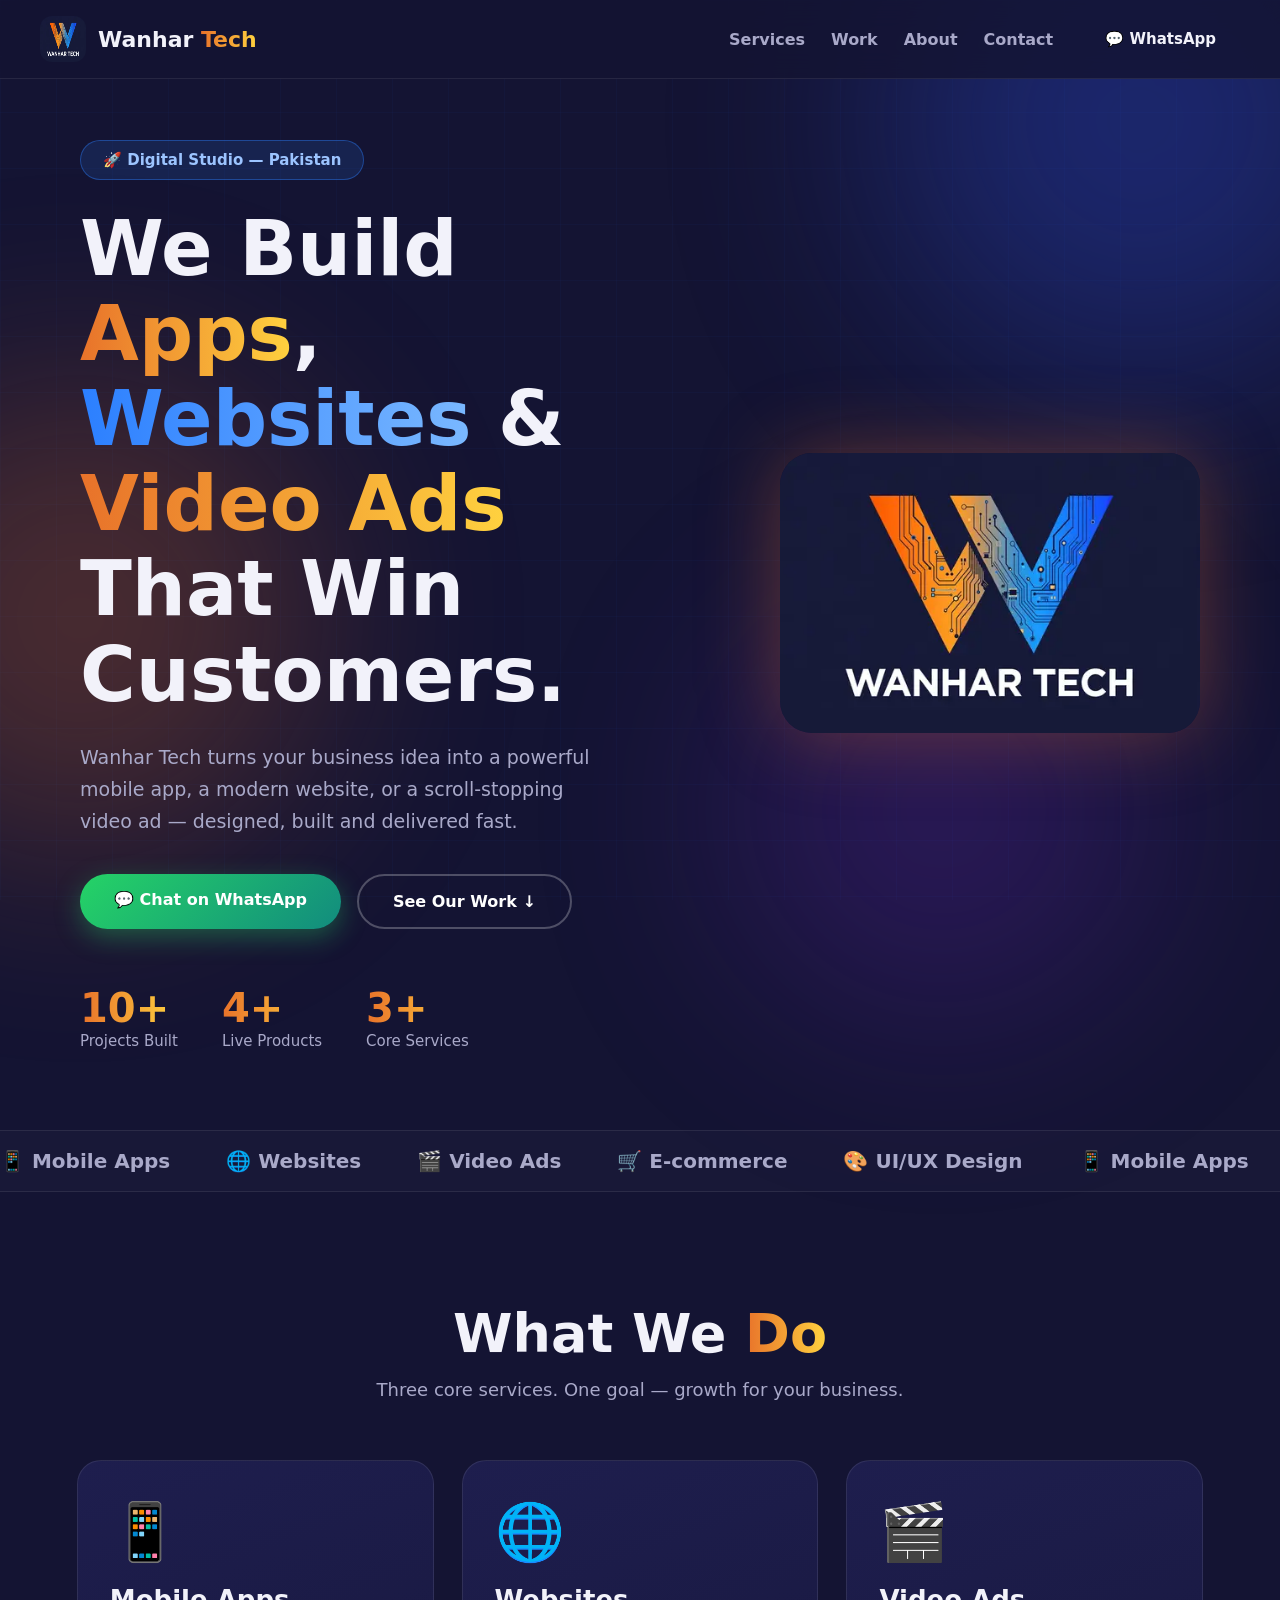
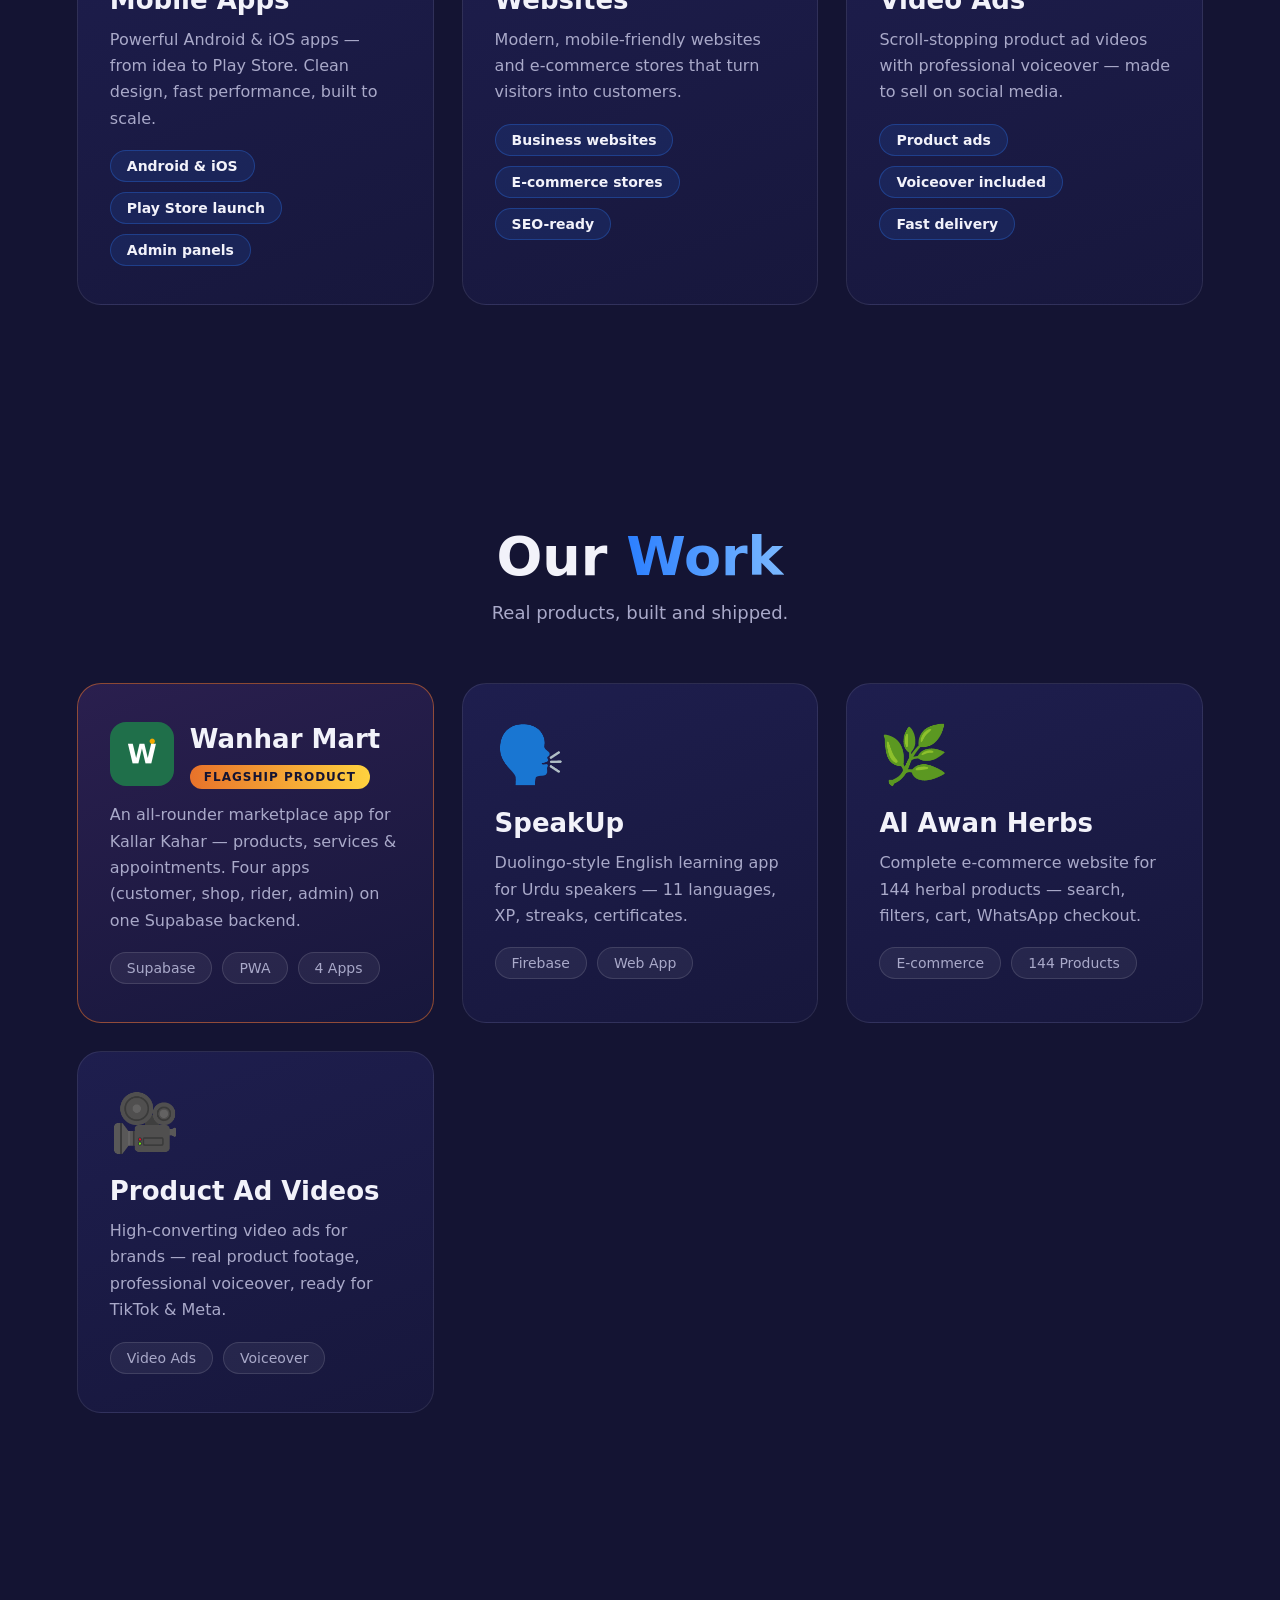
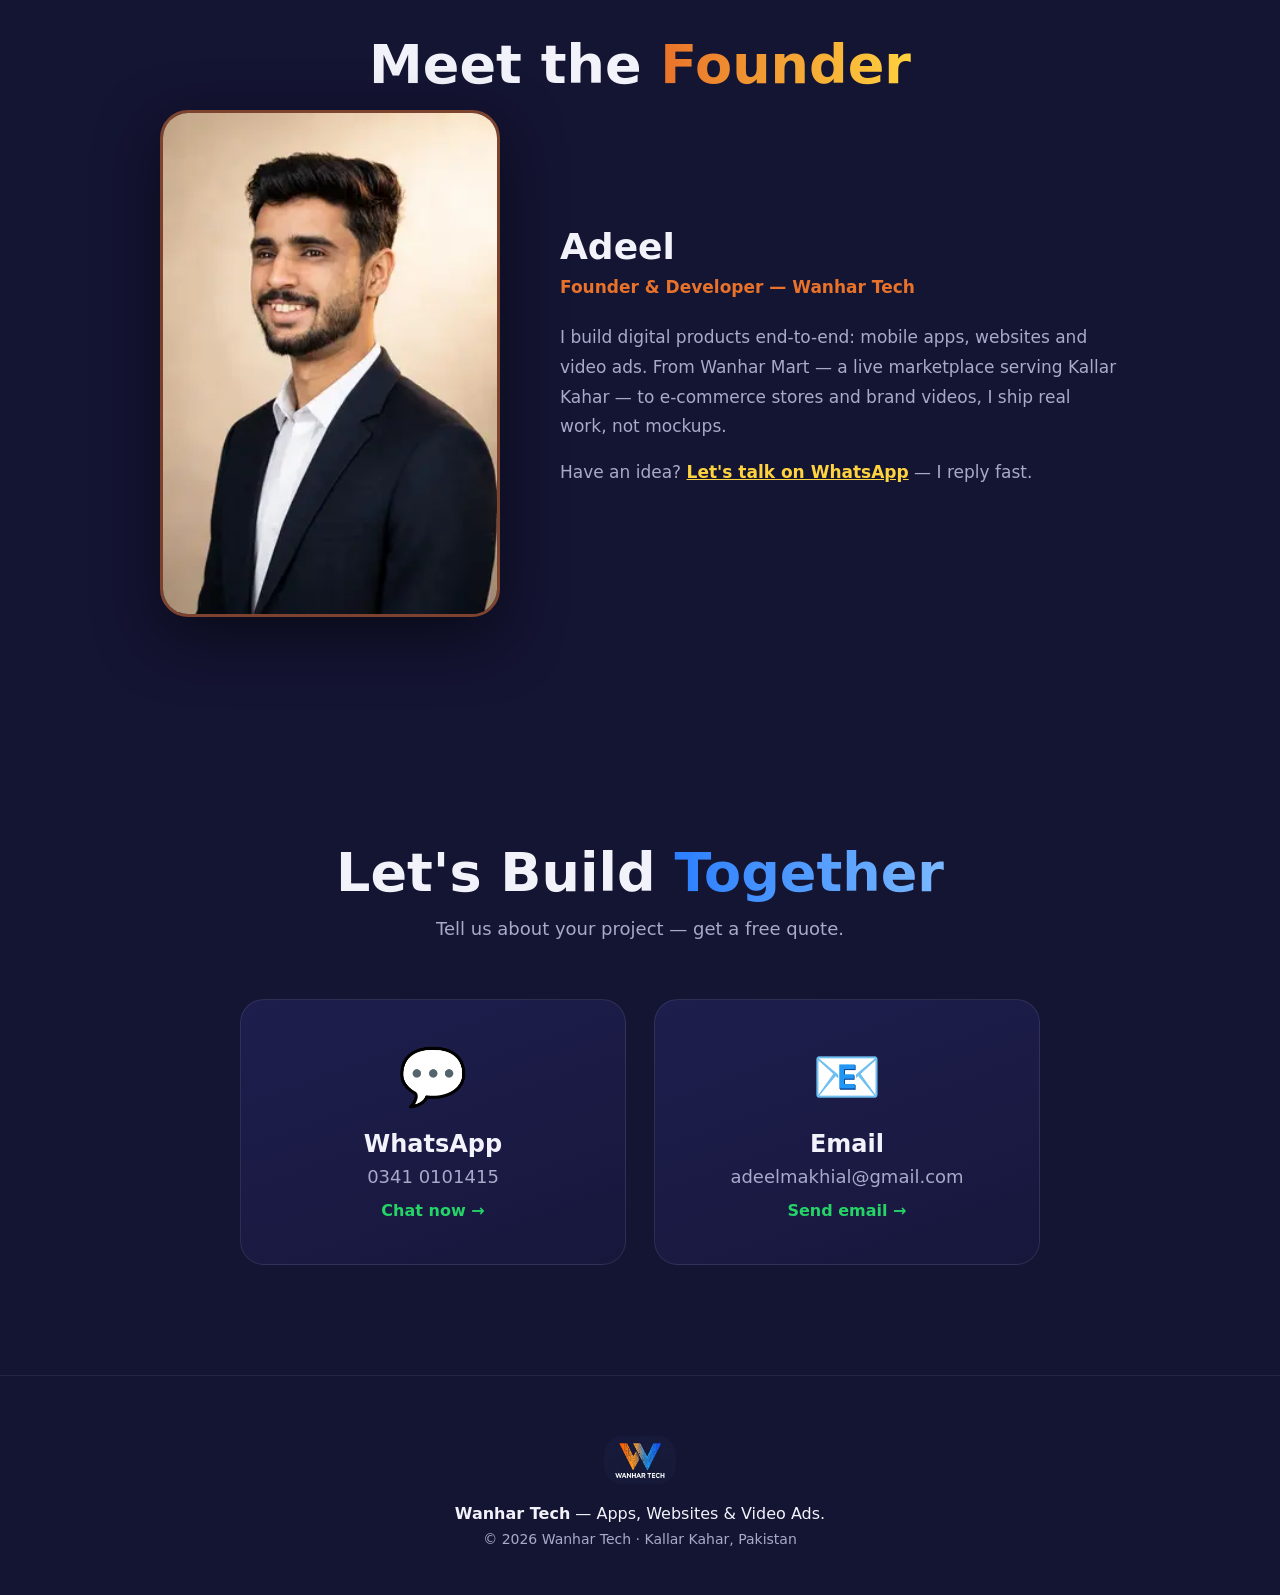
==== wanhar-tech/index.html @ c9905a3d "Add Wanhar Tech business website (wanhar-tech/)" ====
<!DOCTYPE html>
<html lang="en">
<head>
<meta charset="UTF-8">
<meta name="viewport" content="width=device-width, initial-scale=1.0">
<title>Wanhar Tech — Apps, Websites & Video Ads</title>
<meta name="description" content="Wanhar Tech builds powerful mobile apps, modern websites and scroll-stopping video ads for growing businesses.">
<link rel="stylesheet" href="style.css">
</head>
<body>

<div class="bg-grid"></div>
<div class="blob b1"></div><div class="blob b2"></div><div class="blob b3"></div>

<!-- NAV -->
<nav id="nav">
  <a class="brand" href="#top">
    <img src="[data-uri]" alt="Wanhar Tech logo">
    <span>Wanhar <em>Tech</em></span>
  </a>
  <div class="links">
    <a href="#services">Services</a>
    <a href="#work">Work</a>
    <a href="#about">About</a>
    <a href="#contact">Contact</a>
  </div>
  <a class="btn btn-sm" href="https://wa.me/923410101415" target="_blank" rel="noopener">💬 WhatsApp</a>
  <button class="burger" id="burger" aria-label="Menu">☰</button>
</nav>
<div class="mobilemenu" id="mobilemenu">
  <a href="#services">Services</a><a href="#work">Work</a><a href="#about">About</a><a href="#contact">Contact</a>
</div>

<!-- HERO -->
<header class="hero" id="top">
  <div class="hero-inner">
    <div class="hero-badge reveal">🚀 Digital Studio — Pakistan</div>
    <h1 class="reveal">We Build <span class="grad">Apps</span>,<br><span class="grad2">Websites</span> & <span class="grad">Video Ads</span><br>That Win Customers.</h1>
    <p class="reveal">Wanhar Tech turns your business idea into a powerful mobile app, a modern website, or a scroll-stopping video ad — designed, built and delivered fast.</p>
    <div class="hero-cta reveal">
      <a class="btn btn-wa" href="https://wa.me/923410101415?text=Hi%20Wanhar%20Tech!%20I%20need%20a%20quote%20for%20my%20project." target="_blank" rel="noopener">💬 Chat on WhatsApp</a>
      <a class="btn btn-ghost" href="#work">See Our Work ↓</a>
    </div>
    <div class="hero-stats reveal">
      <div class="stat"><b data-count="10">0</b><span>Projects Built</span></div>
      <div class="stat"><b data-count="4">0</b><span>Live Products</span></div>
      <div class="stat"><b data-count="3">0</b><span>Core Services</span></div>
    </div>
  </div>
  <div class="hero-logo reveal"><img src="[data-uri]" alt="Wanhar Tech"></div>
</header>

<!-- MARQUEE -->
<div class="marquee"><div class="marquee-track">
  <span>📱 Mobile Apps</span><span>🌐 Websites</span><span>🎬 Video Ads</span><span>🛒 E-commerce</span><span>🎨 UI/UX Design</span>
  <span>📱 Mobile Apps</span><span>🌐 Websites</span><span>🎬 Video Ads</span><span>🛒 E-commerce</span><span>🎨 UI/UX Design</span>
</div></div>

<!-- SERVICES -->
<section id="services">
  <h2 class="sec-title reveal">What We <span class="grad">Do</span></h2>
  <p class="sec-sub reveal">Three core services. One goal — growth for your business.</p>
  <div class="cards">
    <div class="card reveal tilt">
      <div class="card-emoji">📱</div>
      <h3>Mobile Apps</h3>
      <p>Powerful Android & iOS apps — from idea to Play Store. Clean design, fast performance, built to scale.</p>
      <ul><li>Android & iOS</li><li>Play Store launch</li><li>Admin panels</li></ul>
    </div>
    <div class="card reveal tilt">
      <div class="card-emoji">🌐</div>
      <h3>Websites</h3>
      <p>Modern, mobile-friendly websites and e-commerce stores that turn visitors into customers.</p>
      <ul><li>Business websites</li><li>E-commerce stores</li><li>SEO-ready</li></ul>
    </div>
    <div class="card reveal tilt">
      <div class="card-emoji">🎬</div>
      <h3>Video Ads</h3>
      <p>Scroll-stopping product ad videos with professional voiceover — made to sell on social media.</p>
      <ul><li>Product ads</li><li>Voiceover included</li><li>Fast delivery</li></ul>
    </div>
  </div>
</section>

<!-- WORK -->
<section id="work">
  <h2 class="sec-title reveal">Our <span class="grad2">Work</span></h2>
  <p class="sec-sub reveal">Real products, built and shipped.</p>
  <div class="cards">
    <div class="card reveal tilt featured">
      <div class="work-head"><img src="[data-uri]" alt="Wanhar Mart logo"><div><h3>Wanhar Mart</h3><span class="tag">Flagship Product</span></div></div>
      <p>An all-rounder marketplace app for Kallar Kahar — products, services & appointments. Four apps (customer, shop, rider, admin) on one Supabase backend.</p>
      <div class="tech"><span>Supabase</span><span>PWA</span><span>4 Apps</span></div>
    </div>
    <div class="card reveal tilt">
      <div class="card-emoji">🗣️</div>
      <h3>SpeakUp</h3>
      <p>Duolingo-style English learning app for Urdu speakers — 11 languages, XP, streaks, certificates.</p>
      <div class="tech"><span>Firebase</span><span>Web App</span></div>
    </div>
    <div class="card reveal tilt">
      <div class="card-emoji">🌿</div>
      <h3>Al Awan Herbs</h3>
      <p>Complete e-commerce website for 144 herbal products — search, filters, cart, WhatsApp checkout.</p>
      <div class="tech"><span>E-commerce</span><span>144 Products</span></div>
    </div>
    <div class="card reveal tilt">
      <div class="card-emoji">🎥</div>
      <h3>Product Ad Videos</h3>
      <p>High-converting video ads for brands — real product footage, professional voiceover, ready for TikTok & Meta.</p>
      <div class="tech"><span>Video Ads</span><span>Voiceover</span></div>
    </div>
  </div>
</section>

<!-- ABOUT -->
<section id="about">
  <h2 class="sec-title reveal">Meet the <span class="grad">Founder</span></h2>
  <div class="about-wrap">
    <div class="about-photo reveal"><img src="[data-uri]" alt="Adeel — Founder of Wanhar Tech"></div>
    <div class="about-text reveal">
      <h3>Adeel</h3>
      <p class="role">Founder & Developer — Wanhar Tech</p>
      <p>I build digital products end-to-end: mobile apps, websites and video ads. From Wanhar Mart — a live marketplace serving Kallar Kahar — to e-commerce stores and brand videos, I ship real work, not mockups.</p>
      <p>Have an idea? <a href="https://wa.me/923410101415" target="_blank" rel="noopener">Let's talk on WhatsApp</a> — I reply fast.</p>
    </div>
  </div>
</section>

<!-- CONTACT -->
<section id="contact">
  <h2 class="sec-title reveal">Let's Build <span class="grad2">Together</span></h2>
  <p class="sec-sub reveal">Tell us about your project — get a free quote.</p>
  <div class="contact-cards">
    <a class="contact-card reveal" href="https://wa.me/923410101415?text=Hi%20Wanhar%20Tech!%20I%20need%20a%20quote%20for%20my%20project." target="_blank" rel="noopener">
      <div class="card-emoji">💬</div><h3>WhatsApp</h3><p>0341 0101415</p><span class="go">Chat now →</span>
    </a>
    <a class="contact-card reveal" href="mailto:adeelmakhial@gmail.com?subject=Project%20Quote%20—%20Wanhar%20Tech">
      <div class="card-emoji">📧</div><h3>Email</h3><p>adeelmakhial@gmail.com</p><span class="go">Send email →</span>
    </a>
  </div>
</section>

<footer>
  <img src="[data-uri]" alt="Wanhar Tech">
  <p><b>Wanhar Tech</b> — Apps, Websites & Video Ads.</p>
  <p class="dim">© 2026 Wanhar Tech · Kallar Kahar, Pakistan</p>
</footer>

<script src="app.js"></script>
</body>
</html>
---- wanhar-tech/style.css ----
*{margin:0;padding:0;box-sizing:border-box}
:root{
  --navy:#141433; --navy2:#1c1c44; --card:#1e1e4e;
  --orange:#E8722A; --blue:#2B7FFF; --yellow:#FFD23F;
  --txt:#f2f2fa; --dim:#a9a9c9;
}
html{scroll-behavior:smooth}
body{background:var(--navy);color:var(--txt);font-family:'Segoe UI',system-ui,Arial,sans-serif;overflow-x:hidden}
a{color:inherit}
/* background decor */
.bg-grid{position:fixed;inset:0;z-index:0;pointer-events:none;opacity:.5;
  background-image:linear-gradient(rgba(43,127,255,.07) 1px,transparent 1px),linear-gradient(90deg,rgba(43,127,255,.07) 1px,transparent 1px);
  background-size:56px 56px;}
.blob{position:fixed;border-radius:50%;filter:blur(110px);z-index:0;pointer-events:none;opacity:.35;animation:drift 12s ease-in-out infinite}
.b1{width:520px;height:520px;background:#2b4bd8;top:-140px;right:-120px}
.b2{width:480px;height:480px;background:#E8722A;top:42%;left:-160px;animation-delay:4s;opacity:.25}
.b3{width:420px;height:420px;background:#7a2bd8;bottom:-120px;right:10%;animation-delay:8s;opacity:.22}
@keyframes drift{0%,100%{transform:translate(0,0) scale(1)}50%{transform:translate(70px,50px) scale(1.12)}}

/* nav */
nav{position:fixed;top:0;left:0;right:0;z-index:100;display:flex;align-items:center;gap:28px;
  padding:16px 40px;background:rgba(20,20,51,.82);backdrop-filter:blur(14px);border-bottom:1px solid rgba(255,255,255,.08)}
.brand{display:flex;align-items:center;gap:12px;text-decoration:none;font-weight:900;font-size:22px}
.brand img{width:46px;height:46px;border-radius:12px}
.brand em{font-style:normal;background:linear-gradient(90deg,var(--orange),var(--yellow));-webkit-background-clip:text;background-clip:text;color:transparent}
.links{display:flex;gap:26px;margin-left:auto}
.links a{text-decoration:none;color:var(--dim);font-weight:600;transition:color .2s}
.links a:hover{color:#fff}
.burger{display:none;background:none;border:none;color:#fff;font-size:28px;cursor:pointer;margin-left:auto}
.mobilemenu{display:none;position:fixed;top:78px;left:0;right:0;z-index:99;background:var(--navy2);padding:10px 30px 20px;flex-direction:column}
.mobilemenu.open{display:flex}
.mobilemenu a{text-decoration:none;padding:12px 0;border-bottom:1px solid rgba(255,255,255,.07);font-weight:600}

/* buttons */
.btn{display:inline-block;text-decoration:none;font-weight:800;padding:16px 34px;border-radius:99px;transition:transform .2s,box-shadow .2s;border:none;cursor:pointer}
.btn:hover{transform:translateY(-3px)}
.btn-sm{padding:11px 24px;font-size:15px}
.btn-wa{background:linear-gradient(135deg,#25D366,#128C7E);color:#fff;box-shadow:0 8px 26px rgba(37,211,102,.35)}
.btn-ghost{border:2px solid rgba(255,255,255,.25);color:#fff}
.grad{background:linear-gradient(90deg,var(--orange),var(--yellow));-webkit-background-clip:text;background-clip:text;color:transparent}
.grad2{background:linear-gradient(90deg,var(--blue),#7ab8ff);-webkit-background-clip:text;background-clip:text;color:transparent}

/* hero */
.hero{min-height:100vh;display:flex;align-items:center;justify-content:center;gap:60px;padding:140px 6vw 80px;position:relative;z-index:1;flex-wrap:wrap}
.hero-inner{max-width:640px}
.hero-badge{display:inline-block;background:rgba(43,127,255,.14);border:1px solid rgba(43,127,255,.4);color:#9cc4ff;
  padding:10px 22px;border-radius:99px;font-weight:700;font-size:15px;margin-bottom:26px}
.hero h1{font-size:clamp(42px,6vw,76px);line-height:1.12;font-weight:900;margin-bottom:24px}
.hero p{color:var(--dim);font-size:19px;line-height:1.7;margin-bottom:36px;max-width:540px}
.hero-cta{display:flex;gap:16px;flex-wrap:wrap;margin-bottom:56px}
.hero-stats{display:flex;gap:44px}
.stat b{display:block;font-size:40px;background:linear-gradient(90deg,var(--orange),var(--yellow));-webkit-background-clip:text;background-clip:text;color:transparent}
.stat span{color:var(--dim);font-size:15px}
.hero-logo img{width:min(420px,80vw);border-radius:32px;box-shadow:0 0 80px rgba(232,114,42,.35);animation:floaty 5s ease-in-out infinite}
@keyframes floaty{0%,100%{transform:translateY(0)}50%{transform:translateY(-18px)}}

/* marquee */
.marquee{overflow:hidden;border-top:1px solid rgba(255,255,255,.08);border-bottom:1px solid rgba(255,255,255,.08);
  background:rgba(255,255,255,.02);padding:18px 0;position:relative;z-index:1}
.marquee-track{display:flex;gap:56px;width:max-content;animation:scroll 22s linear infinite;font-weight:800;font-size:20px;color:var(--dim)}
@keyframes scroll{to{transform:translateX(-50%)}}

/* sections */
section{padding:110px 6vw;position:relative;z-index:1;max-width:1280px;margin:0 auto}
.sec-title{font-size:clamp(34px,4.5vw,54px);font-weight:900;text-align:center;margin-bottom:14px}
.sec-sub{color:var(--dim);text-align:center;font-size:18px;margin-bottom:60px}
.cards{display:grid;grid-template-columns:repeat(auto-fit,minmax(290px,1fr));gap:28px}
.card{background:linear-gradient(160deg,var(--card),#17173c);border:1px solid rgba(255,255,255,.09);border-radius:24px;
  padding:38px 32px;transition:transform .25s,border-color .25s,box-shadow .25s;position:relative;overflow:hidden}
.card:hover{transform:translateY(-8px);border-color:rgba(232,114,42,.5);box-shadow:0 24px 60px rgba(0,0,0,.4)}
.card-emoji{font-size:56px;margin-bottom:20px}
.card h3{font-size:26px;margin-bottom:12px}
.card p{color:var(--dim);line-height:1.65;margin-bottom:18px}
.card ul{list-style:none;display:flex;flex-wrap:wrap;gap:10px}
.card ul li{background:rgba(43,127,255,.12);border:1px solid rgba(43,127,255,.3);padding:7px 16px;border-radius:99px;font-size:14px;font-weight:600}
.card.featured{border:1px solid rgba(232,114,42,.55);background:linear-gradient(160deg,#2a1f4e,#17173c)}
.work-head{display:flex;align-items:center;gap:16px;margin-bottom:16px}
.work-head img{width:64px;height:64px;border-radius:16px}
.tag{background:linear-gradient(90deg,var(--orange),var(--yellow));color:#141433;font-size:12px;font-weight:900;
  padding:5px 14px;border-radius:99px;text-transform:uppercase;letter-spacing:1px}
.tech{display:flex;flex-wrap:wrap;gap:10px}
.tech span{background:rgba(255,255,255,.06);border:1px solid rgba(255,255,255,.12);padding:7px 16px;border-radius:99px;font-size:14px;color:var(--dim)}

/* about */
.about-wrap{display:flex;gap:60px;align-items:center;flex-wrap:wrap;justify-content:center}
.about-photo img{width:min(340px,80vw);border-radius:28px;border:3px solid rgba(232,114,42,.5);box-shadow:0 20px 60px rgba(0,0,0,.5)}
.about-text{max-width:560px}
.about-text h3{font-size:36px;margin-bottom:6px}
.about-text .role{color:var(--orange);font-weight:700;margin-bottom:20px}
.about-text p{color:var(--dim);line-height:1.75;margin-bottom:16px;font-size:17px}
.about-text a{color:var(--yellow);font-weight:700}

/* contact */
.contact-cards{display:grid;grid-template-columns:repeat(auto-fit,minmax(280px,1fr));gap:28px;max-width:800px;margin:0 auto}
.contact-card{background:linear-gradient(160deg,var(--card),#17173c);border:1px solid rgba(255,255,255,.09);border-radius:24px;
  padding:44px 36px;text-align:center;text-decoration:none;transition:transform .25s,border-color .25s}
.contact-card:hover{transform:translateY(-8px) scale(1.02);border-color:rgba(37,211,102,.5)}
.contact-card h3{font-size:24px;margin:14px 0 8px}
.contact-card p{color:var(--dim);font-size:18px;margin-bottom:14px}
.contact-card .go{color:#25D366;font-weight:800}

/* footer */
footer{text-align:center;padding:60px 20px 40px;border-top:1px solid rgba(255,255,255,.08);position:relative;z-index:1}
footer img{width:72px;border-radius:18px;margin-bottom:16px}
footer p{margin-bottom:8px}
footer .dim{color:var(--dim);font-size:14px}

/* reveal */
.reveal{opacity:0;transform:translateY(36px);transition:opacity .7s ease,transform .7s ease}
.reveal.in{opacity:1;transform:none}

@media(max-width:860px){
  .links,.btn-sm{display:none}
  .burger{display:block}
  nav{padding:14px 22px}
  .hero{padding-top:120px;text-align:center;justify-content:center}
  .hero-cta,.hero-stats{justify-content:center}
  section{padding:80px 6vw}
}
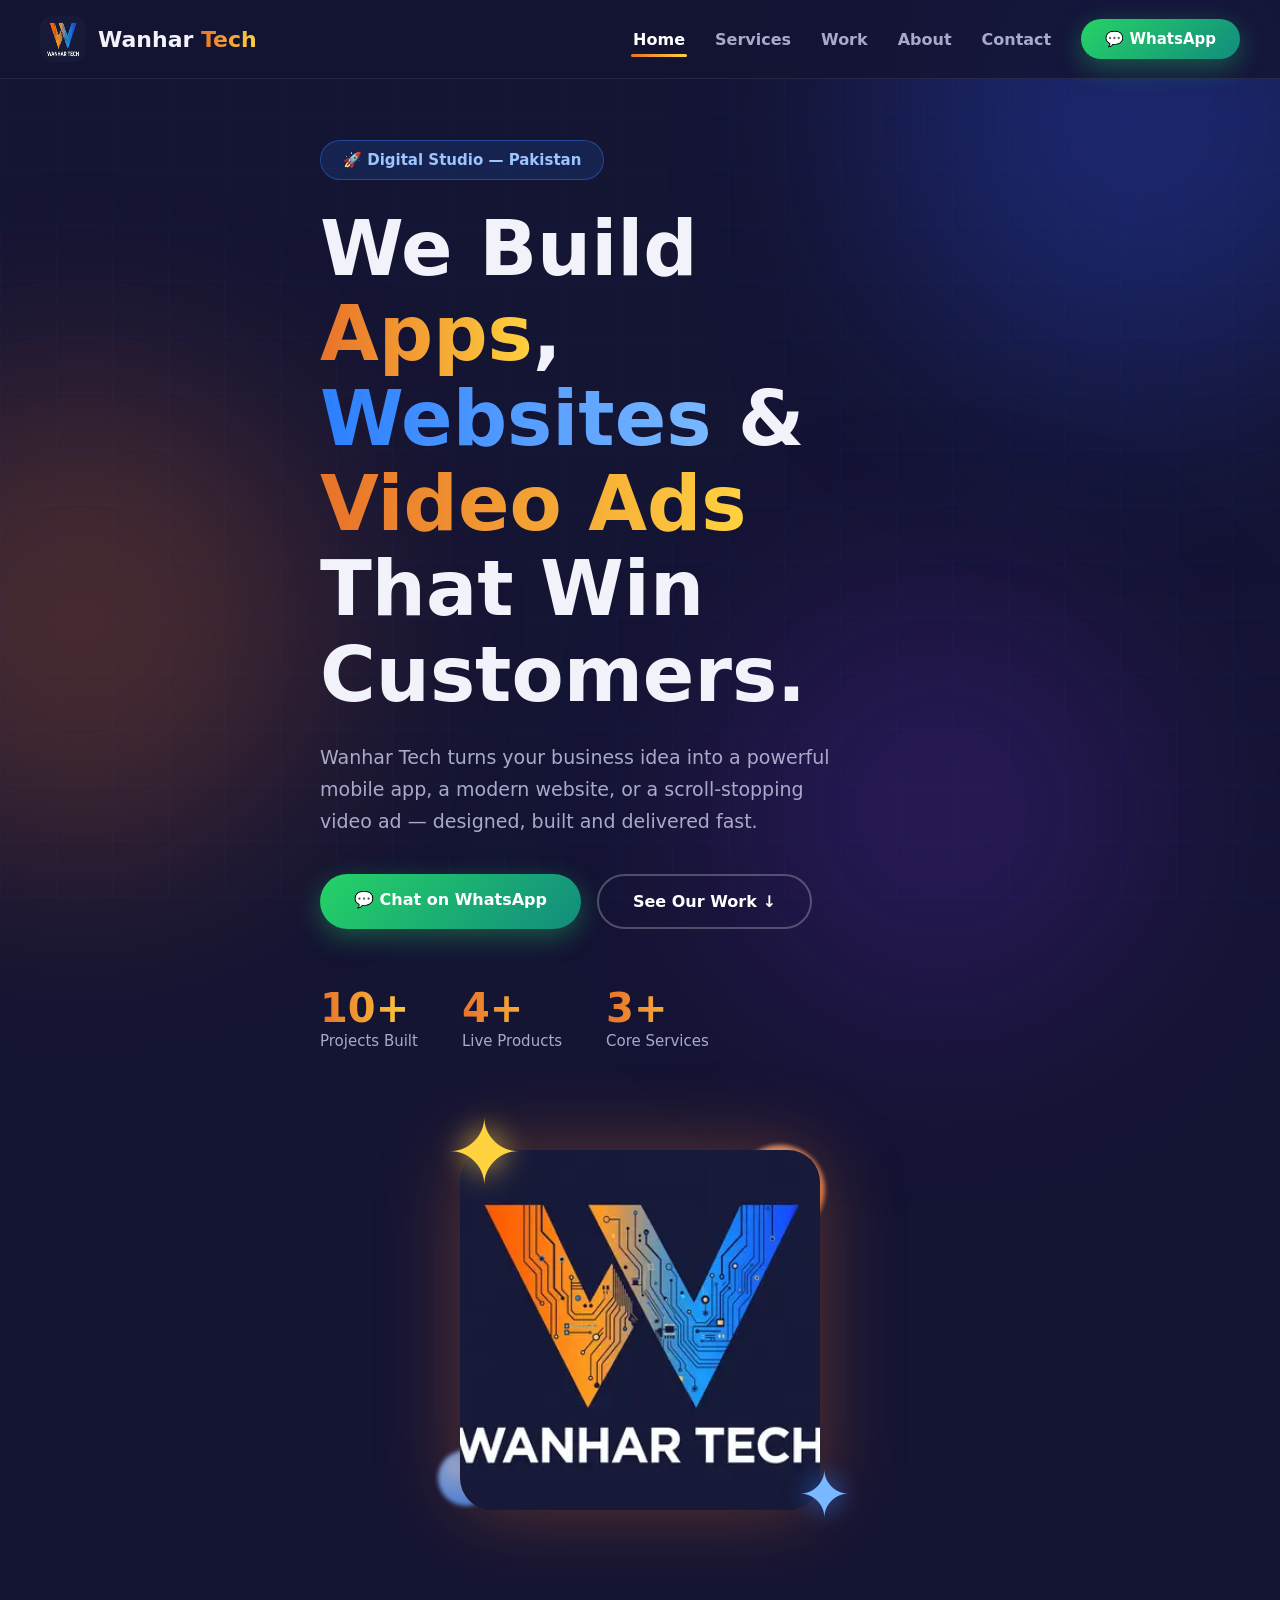
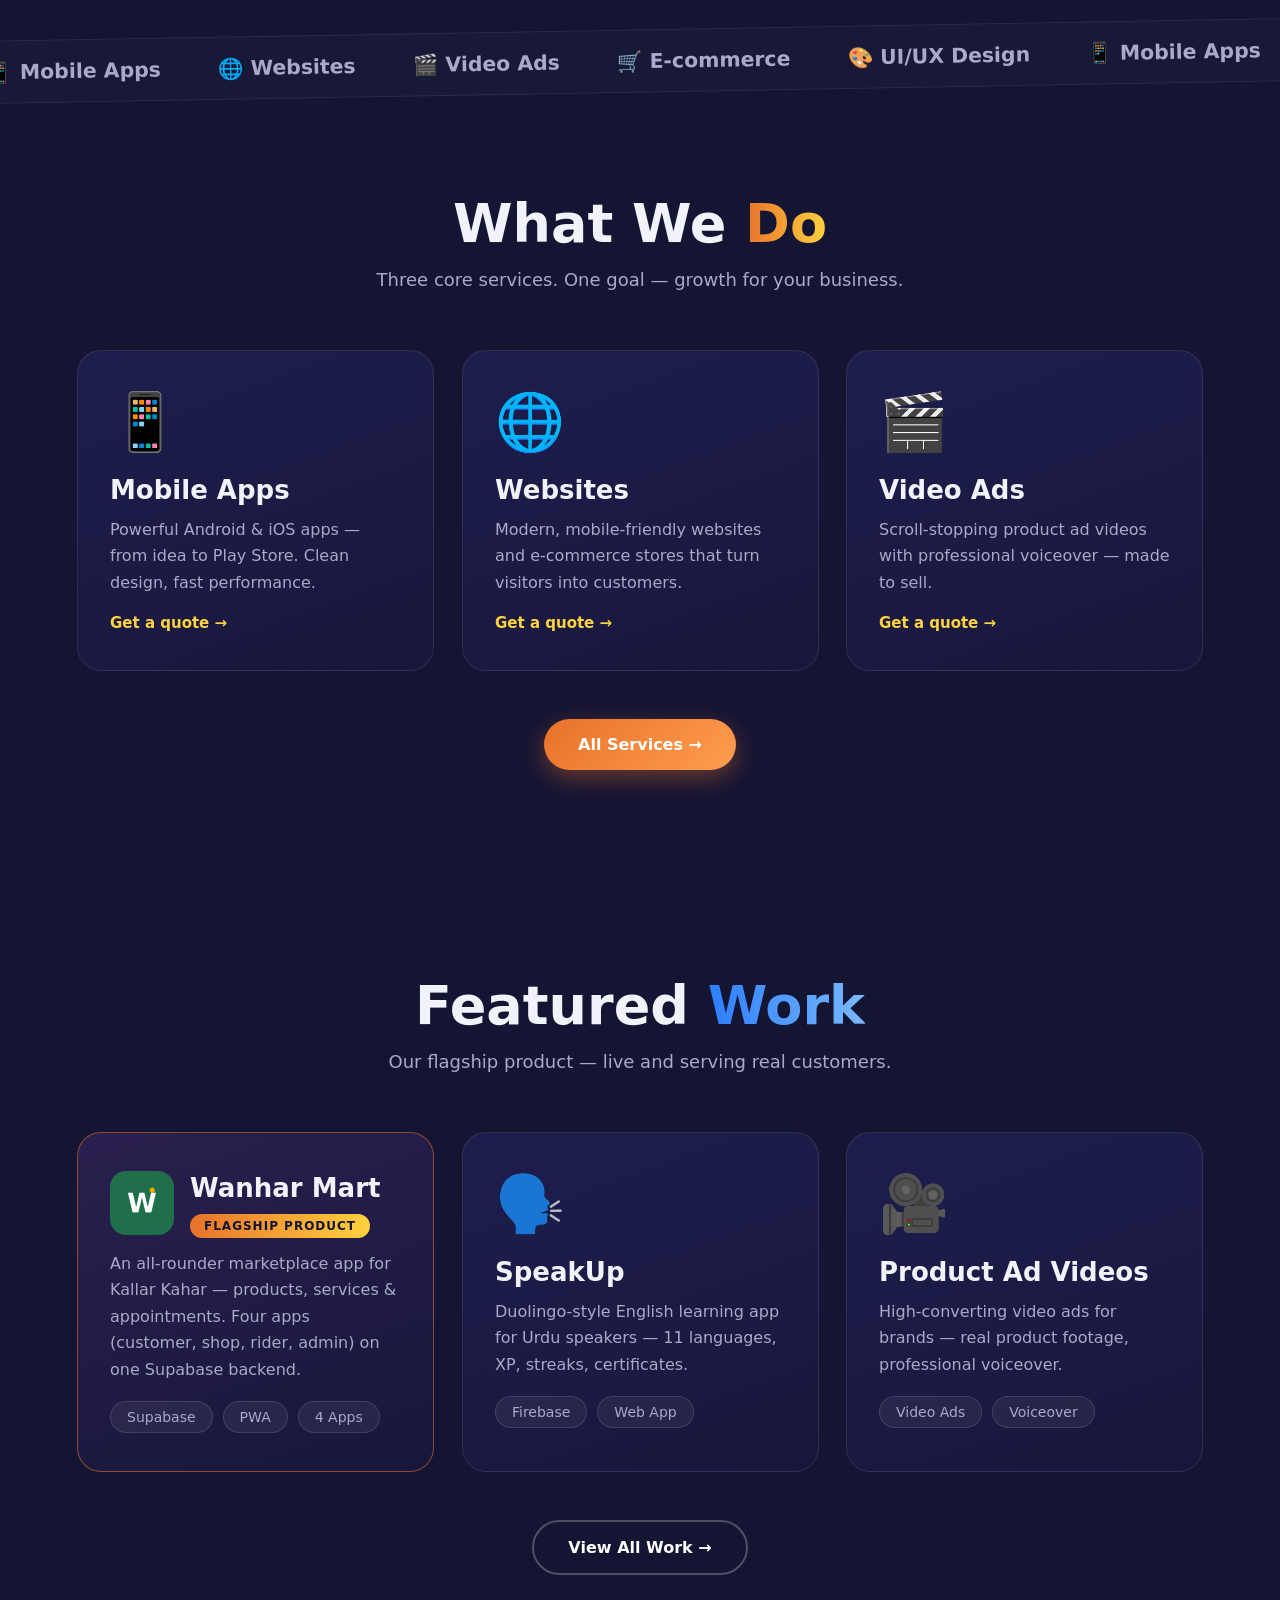
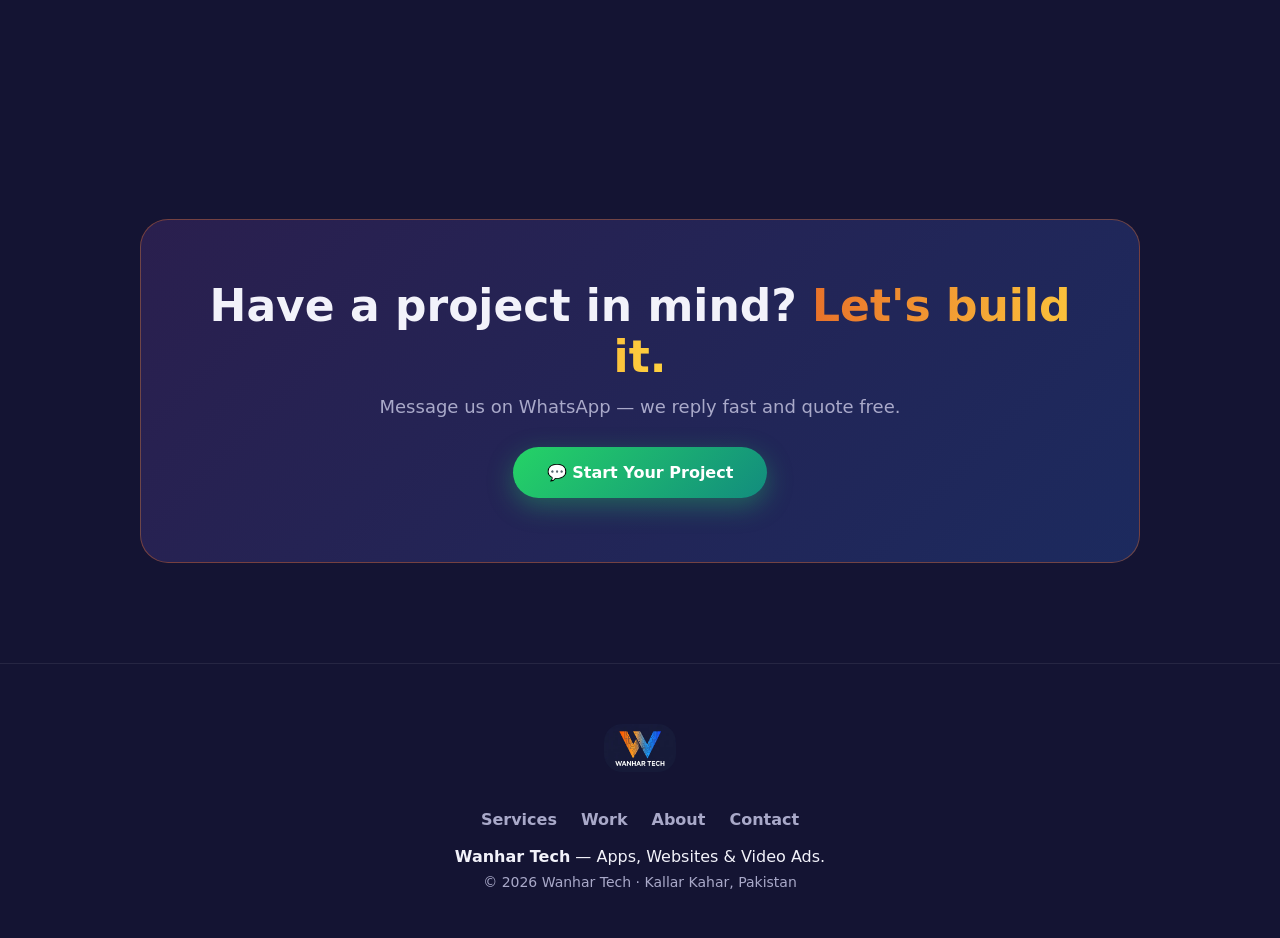
==== commit e6ae9c89: "Wanhar Tech v2.1 (1/3): cache-bust css" ====
--- a/wanhar-tech/index.html
+++ b/wanhar-tech/index.html
@@ -5,148 +5,98 @@
 <meta name="viewport" content="width=device-width, initial-scale=1.0">
 <title>Wanhar Tech — Apps, Websites & Video Ads</title>
 <meta name="description" content="Wanhar Tech builds powerful mobile apps, modern websites and scroll-stopping video ads for growing businesses.">
-<link rel="stylesheet" href="style.css">
+<link rel="stylesheet" href="style.css?v=3">
 </head>
-<body>
-
+<body data-page="home">
+<div id="progress"></div>
 <div class="bg-grid"></div>
 <div class="blob b1"></div><div class="blob b2"></div><div class="blob b3"></div>
 
-<!-- NAV -->
 <nav id="nav">
-  <a class="brand" href="#top">
-    <img src="[data-uri]" alt="Wanhar Tech logo">
-    <span>Wanhar <em>Tech</em></span>
-  </a>
+  <a class="brand" href="index.html"><img src="[data-uri]" alt="Wanhar Tech logo"><span>Wanhar <em>Tech</em></span></a>
   <div class="links">
-    <a href="#services">Services</a>
-    <a href="#work">Work</a>
-    <a href="#about">About</a>
-    <a href="#contact">Contact</a>
+    <a href="index.html" data-nav="home">Home</a>
+    <a href="services.html" data-nav="services">Services</a>
+    <a href="work.html" data-nav="work">Work</a>
+    <a href="about.html" data-nav="about">About</a>
+    <a href="contact.html" data-nav="contact">Contact</a>
   </div>
-  <a class="btn btn-sm" href="https://wa.me/923410101415" target="_blank" rel="noopener">💬 WhatsApp</a>
+  <a class="btn btn-sm btn-wa confetti-btn" href="https://wa.me/923410101415" target="_blank" rel="noopener">💬 WhatsApp</a>
   <button class="burger" id="burger" aria-label="Menu">☰</button>
 </nav>
 <div class="mobilemenu" id="mobilemenu">
-  <a href="#services">Services</a><a href="#work">Work</a><a href="#about">About</a><a href="#contact">Contact</a>
+  <a href="index.html" data-nav="home">Home</a><a href="services.html" data-nav="services">Services</a><a href="work.html" data-nav="work">Work</a><a href="about.html" data-nav="about">About</a><a href="contact.html" data-nav="contact">Contact</a>
 </div>
 
-<!-- HERO -->
-<header class="hero" id="top">
+<header class="hero">
   <div class="hero-inner">
     <div class="hero-badge reveal">🚀 Digital Studio — Pakistan</div>
-    <h1 class="reveal">We Build <span class="grad">Apps</span>,<br><span class="grad2">Websites</span> & <span class="grad">Video Ads</span><br>That Win Customers.</h1>
+    <h1 class="reveal">We Build <span class="grad">Apps</span>,<br><span class="grad2">Websites</span> &amp; <span class="grad">Video Ads</span><br>That Win Customers.</h1>
     <p class="reveal">Wanhar Tech turns your business idea into a powerful mobile app, a modern website, or a scroll-stopping video ad — designed, built and delivered fast.</p>
     <div class="hero-cta reveal">
-      <a class="btn btn-wa" href="https://wa.me/923410101415?text=Hi%20Wanhar%20Tech!%20I%20need%20a%20quote%20for%20my%20project." target="_blank" rel="noopener">💬 Chat on WhatsApp</a>
-      <a class="btn btn-ghost" href="#work">See Our Work ↓</a>
+      <a class="btn btn-wa confetti-btn" href="https://wa.me/923410101415?text=Hi%20Wanhar%20Tech!%20I%20need%20a%20quote%20for%20my%20project." target="_blank" rel="noopener"><span class="shine"></span>💬 Chat on WhatsApp</a>
+      <a class="btn btn-ghost" href="work.html">See Our Work ↓</a>
     </div>
-    <div class="hero-stats reveal">
+    <div class="hero-stats reveal" data-stagger>
       <div class="stat"><b data-count="10">0</b><span>Projects Built</span></div>
       <div class="stat"><b data-count="4">0</b><span>Live Products</span></div>
       <div class="stat"><b data-count="3">0</b><span>Core Services</span></div>
     </div>
   </div>
-  <div class="hero-logo reveal"><img src="[data-uri]" alt="Wanhar Tech"></div>
+  <div class="hero-visual reveal-z">
+    <div class="orb o1" data-depth="1.4"></div>
+    <div class="orb o2" data-depth="2"></div>
+    <div class="star3d s1" data-depth="2.4">✦</div>
+    <div class="star3d s2" data-depth="1.8">✦</div>
+    <div class="logo-wrap" data-depth="0.7"><img src="[data-uri]" alt="Wanhar Tech"></div>
+  </div>
 </header>
 
-<!-- MARQUEE -->
 <div class="marquee"><div class="marquee-track">
   <span>📱 Mobile Apps</span><span>🌐 Websites</span><span>🎬 Video Ads</span><span>🛒 E-commerce</span><span>🎨 UI/UX Design</span>
   <span>📱 Mobile Apps</span><span>🌐 Websites</span><span>🎬 Video Ads</span><span>🛒 E-commerce</span><span>🎨 UI/UX Design</span>
 </div></div>
 
-<!-- SERVICES -->
-<section id="services">
+<section>
   <h2 class="sec-title reveal">What We <span class="grad">Do</span></h2>
   <p class="sec-sub reveal">Three core services. One goal — growth for your business.</p>
-  <div class="cards">
-    <div class="card reveal tilt">
-      <div class="card-emoji">📱</div>
-      <h3>Mobile Apps</h3>
-      <p>Powerful Android & iOS apps — from idea to Play Store. Clean design, fast performance, built to scale.</p>
-      <ul><li>Android & iOS</li><li>Play Store launch</li><li>Admin panels</li></ul>
-    </div>
-    <div class="card reveal tilt">
-      <div class="card-emoji">🌐</div>
-      <h3>Websites</h3>
-      <p>Modern, mobile-friendly websites and e-commerce stores that turn visitors into customers.</p>
-      <ul><li>Business websites</li><li>E-commerce stores</li><li>SEO-ready</li></ul>
-    </div>
-    <div class="card reveal tilt">
-      <div class="card-emoji">🎬</div>
-      <h3>Video Ads</h3>
-      <p>Scroll-stopping product ad videos with professional voiceover — made to sell on social media.</p>
-      <ul><li>Product ads</li><li>Voiceover included</li><li>Fast delivery</li></ul>
-    </div>
+  <div class="cards" data-stagger>
+    <div class="card reveal tilt"><div class="card-emoji">📱</div><h3>Mobile Apps</h3><p>Powerful Android &amp; iOS apps — from idea to Play Store. Clean design, fast performance.</p><div class="price">Get a quote →</div></div>
+    <div class="card reveal tilt"><div class="card-emoji">🌐</div><h3>Websites</h3><p>Modern, mobile-friendly websites and e-commerce stores that turn visitors into customers.</p><div class="price">Get a quote →</div></div>
+    <div class="card reveal tilt"><div class="card-emoji">🎬</div><h3>Video Ads</h3><p>Scroll-stopping product ad videos with professional voiceover — made to sell.</p><div class="price">Get a quote →</div></div>
   </div>
+  <div class="center reveal"><a class="btn btn-fire" href="services.html"><span class="shine"></span>All Services →</a></div>
 </section>
 
-<!-- WORK -->
-<section id="work">
-  <h2 class="sec-title reveal">Our <span class="grad2">Work</span></h2>
-  <p class="sec-sub reveal">Real products, built and shipped.</p>
-  <div class="cards">
+<section>
+  <h2 class="sec-title reveal">Featured <span class="grad2">Work</span></h2>
+  <p class="sec-sub reveal">Our flagship product — live and serving real customers.</p>
+  <div class="cards" data-stagger>
     <div class="card reveal tilt featured">
       <div class="work-head"><img src="[data-uri]" alt="Wanhar Mart logo"><div><h3>Wanhar Mart</h3><span class="tag">Flagship Product</span></div></div>
-      <p>An all-rounder marketplace app for Kallar Kahar — products, services & appointments. Four apps (customer, shop, rider, admin) on one Supabase backend.</p>
+      <p>An all-rounder marketplace app for Kallar Kahar — products, services &amp; appointments. Four apps (customer, shop, rider, admin) on one Supabase backend.</p>
       <div class="tech"><span>Supabase</span><span>PWA</span><span>4 Apps</span></div>
     </div>
-    <div class="card reveal tilt">
-      <div class="card-emoji">🗣️</div>
-      <h3>SpeakUp</h3>
-      <p>Duolingo-style English learning app for Urdu speakers — 11 languages, XP, streaks, certificates.</p>
-      <div class="tech"><span>Firebase</span><span>Web App</span></div>
-    </div>
-    <div class="card reveal tilt">
-      <div class="card-emoji">🌿</div>
-      <h3>Al Awan Herbs</h3>
-      <p>Complete e-commerce website for 144 herbal products — search, filters, cart, WhatsApp checkout.</p>
-      <div class="tech"><span>E-commerce</span><span>144 Products</span></div>
-    </div>
-    <div class="card reveal tilt">
-      <div class="card-emoji">🎥</div>
-      <h3>Product Ad Videos</h3>
-      <p>High-converting video ads for brands — real product footage, professional voiceover, ready for TikTok & Meta.</p>
-      <div class="tech"><span>Video Ads</span><span>Voiceover</span></div>
-    </div>
+    <div class="card reveal tilt"><div class="card-emoji">🗣️</div><h3>SpeakUp</h3><p>Duolingo-style English learning app for Urdu speakers — 11 languages, XP, streaks, certificates.</p><div class="tech"><span>Firebase</span><span>Web App</span></div></div>
+    <div class="card reveal tilt"><div class="card-emoji">🎥</div><h3>Product Ad Videos</h3><p>High-converting video ads for brands — real product footage, professional voiceover.</p><div class="tech"><span>Video Ads</span><span>Voiceover</span></div></div>
   </div>
+  <div class="center reveal"><a class="btn btn-ghost" href="work.html">View All Work →</a></div>
 </section>
 
-<!-- ABOUT -->
-<section id="about">
-  <h2 class="sec-title reveal">Meet the <span class="grad">Founder</span></h2>
-  <div class="about-wrap">
-    <div class="about-photo reveal"><img src="[data-uri]" alt="Adeel — Founder of Wanhar Tech"></div>
-    <div class="about-text reveal">
-      <h3>Adeel</h3>
-      <p class="role">Founder & Developer — Wanhar Tech</p>
-      <p>I build digital products end-to-end: mobile apps, websites and video ads. From Wanhar Mart — a live marketplace serving Kallar Kahar — to e-commerce stores and brand videos, I ship real work, not mockups.</p>
-      <p>Have an idea? <a href="https://wa.me/923410101415" target="_blank" rel="noopener">Let's talk on WhatsApp</a> — I reply fast.</p>
-    </div>
-  </div>
-</section>
-
-<!-- CONTACT -->
-<section id="contact">
-  <h2 class="sec-title reveal">Let's Build <span class="grad2">Together</span></h2>
-  <p class="sec-sub reveal">Tell us about your project — get a free quote.</p>
-  <div class="contact-cards">
-    <a class="contact-card reveal" href="https://wa.me/923410101415?text=Hi%20Wanhar%20Tech!%20I%20need%20a%20quote%20for%20my%20project." target="_blank" rel="noopener">
-      <div class="card-emoji">💬</div><h3>WhatsApp</h3><p>0341 0101415</p><span class="go">Chat now →</span>
-    </a>
-    <a class="contact-card reveal" href="mailto:adeelmakhial@gmail.com?subject=Project%20Quote%20—%20Wanhar%20Tech">
-      <div class="card-emoji">📧</div><h3>Email</h3><p>adeelmakhial@gmail.com</p><span class="go">Send email →</span>
-    </a>
+<section>
+  <div class="cta-banner reveal-z">
+    <h2>Have a project in mind? <span class="grad">Let's build it.</span></h2>
+    <p>Message us on WhatsApp — we reply fast and quote free.</p>
+    <a class="btn btn-wa confetti-btn" href="https://wa.me/923410101415?text=Hi%20Wanhar%20Tech!%20I%20have%20a%20project." target="_blank" rel="noopener"><span class="shine"></span>💬 Start Your Project</a>
   </div>
 </section>
 
 <footer>
   <img src="[data-uri]" alt="Wanhar Tech">
-  <p><b>Wanhar Tech</b> — Apps, Websites & Video Ads.</p>
+  <div class="flinks"><a href="services.html">Services</a><a href="work.html">Work</a><a href="about.html">About</a><a href="contact.html">Contact</a></div>
+  <p><b>Wanhar Tech</b> — Apps, Websites &amp; Video Ads.</p>
   <p class="dim">© 2026 Wanhar Tech · Kallar Kahar, Pakistan</p>
 </footer>
-
 <script src="app.js"></script>
 </body>
 </html>
--- a/wanhar-tech/style.css
+++ b/wanhar-tech/style.css
@@ -7,6 +7,9 @@
 html{scroll-behavior:smooth}
 body{background:var(--navy);color:var(--txt);font-family:'Segoe UI',system-ui,Arial,sans-serif;overflow-x:hidden}
 a{color:inherit}
+/* scroll progress */
+#progress{position:fixed;top:0;left:0;height:4px;width:0;z-index:200;
+  background:linear-gradient(90deg,var(--orange),var(--yellow),var(--blue))}
 /* background decor */
 .bg-grid{position:fixed;inset:0;z-index:0;pointer-events:none;opacity:.5;
   background-image:linear-gradient(rgba(43,127,255,.07) 1px,transparent 1px),linear-gradient(90deg,rgba(43,127,255,.07) 1px,transparent 1px);
@@ -19,60 +22,95 @@
 
 /* nav */
 nav{position:fixed;top:0;left:0;right:0;z-index:100;display:flex;align-items:center;gap:28px;
-  padding:16px 40px;background:rgba(20,20,51,.82);backdrop-filter:blur(14px);border-bottom:1px solid rgba(255,255,255,.08)}
+  padding:16px 40px;background:rgba(20,20,51,.82);backdrop-filter:blur(14px);border-bottom:1px solid rgba(255,255,255,.08);
+  transition:padding .3s}
+nav.scrolled{padding:10px 40px}
 .brand{display:flex;align-items:center;gap:12px;text-decoration:none;font-weight:900;font-size:22px}
 .brand img{width:46px;height:46px;border-radius:12px}
 .brand em{font-style:normal;background:linear-gradient(90deg,var(--orange),var(--yellow));-webkit-background-clip:text;background-clip:text;color:transparent}
 .links{display:flex;gap:26px;margin-left:auto}
-.links a{text-decoration:none;color:var(--dim);font-weight:600;transition:color .2s}
+.links a{text-decoration:none;color:var(--dim);font-weight:600;transition:color .2s;position:relative;padding:6px 2px}
 .links a:hover{color:#fff}
+.links a.active{color:#fff}
+.links a.active::after{content:'';position:absolute;left:0;right:0;bottom:-2px;height:3px;border-radius:3px;
+  background:linear-gradient(90deg,var(--orange),var(--yellow))}
 .burger{display:none;background:none;border:none;color:#fff;font-size:28px;cursor:pointer;margin-left:auto}
 .mobilemenu{display:none;position:fixed;top:78px;left:0;right:0;z-index:99;background:var(--navy2);padding:10px 30px 20px;flex-direction:column}
 .mobilemenu.open{display:flex}
 .mobilemenu a{text-decoration:none;padding:12px 0;border-bottom:1px solid rgba(255,255,255,.07);font-weight:600}
+.mobilemenu a.active{color:var(--yellow)}
 
 /* buttons */
-.btn{display:inline-block;text-decoration:none;font-weight:800;padding:16px 34px;border-radius:99px;transition:transform .2s,box-shadow .2s;border:none;cursor:pointer}
+.btn{display:inline-block;text-decoration:none;font-weight:800;padding:16px 34px;border-radius:99px;
+  transition:transform .2s,box-shadow .2s;border:none;cursor:pointer;position:relative;overflow:hidden}
 .btn:hover{transform:translateY(-3px)}
 .btn-sm{padding:11px 24px;font-size:15px}
 .btn-wa{background:linear-gradient(135deg,#25D366,#128C7E);color:#fff;box-shadow:0 8px 26px rgba(37,211,102,.35)}
+.btn-fire{background:linear-gradient(135deg,var(--orange),#ff9d4d);color:#fff;box-shadow:0 8px 26px rgba(232,114,42,.4)}
 .btn-ghost{border:2px solid rgba(255,255,255,.25);color:#fff}
+.btn .shine{position:absolute;top:0;left:-80%;width:50%;height:100%;transform:skewX(-20deg);
+  background:linear-gradient(90deg,transparent,rgba(255,255,255,.45),transparent);animation:shine 3.2s ease-in-out infinite}
+@keyframes shine{0%{left:-80%}55%,100%{left:130%}}
 .grad{background:linear-gradient(90deg,var(--orange),var(--yellow));-webkit-background-clip:text;background-clip:text;color:transparent}
 .grad2{background:linear-gradient(90deg,var(--blue),#7ab8ff);-webkit-background-clip:text;background-clip:text;color:transparent}
 
 /* hero */
-.hero{min-height:100vh;display:flex;align-items:center;justify-content:center;gap:60px;padding:140px 6vw 80px;position:relative;z-index:1;flex-wrap:wrap}
+.hero{min-height:100vh;display:flex;align-items:center;justify-content:center;gap:60px;
+  padding:140px 6vw 80px;position:relative;z-index:1;flex-wrap:wrap;perspective:1200px}
 .hero-inner{max-width:640px}
 .hero-badge{display:inline-block;background:rgba(43,127,255,.14);border:1px solid rgba(43,127,255,.4);color:#9cc4ff;
-  padding:10px 22px;border-radius:99px;font-weight:700;font-size:15px;margin-bottom:26px}
+  padding:10px 22px;border-radius:99px;font-weight:700;font-size:15px;margin-bottom:26px;animation:badgeBob 3s ease-in-out infinite}
+@keyframes badgeBob{0%,100%{transform:translateY(0)}50%{transform:translateY(-6px)}}
 .hero h1{font-size:clamp(42px,6vw,76px);line-height:1.12;font-weight:900;margin-bottom:24px}
 .hero p{color:var(--dim);font-size:19px;line-height:1.7;margin-bottom:36px;max-width:540px}
 .hero-cta{display:flex;gap:16px;flex-wrap:wrap;margin-bottom:56px}
 .hero-stats{display:flex;gap:44px}
 .stat b{display:block;font-size:40px;background:linear-gradient(90deg,var(--orange),var(--yellow));-webkit-background-clip:text;background-clip:text;color:transparent}
 .stat span{color:var(--dim);font-size:15px}
-.hero-logo img{width:min(420px,80vw);border-radius:32px;box-shadow:0 0 80px rgba(232,114,42,.35);animation:floaty 5s ease-in-out infinite}
-@keyframes floaty{0%,100%{transform:translateY(0)}50%{transform:translateY(-18px)}}
+.hero-visual{position:relative;width:min(440px,84vw);height:min(440px,84vw)}
+.hero-visual .logo-wrap{position:absolute;inset:40px;z-index:2}
+.hero-visual img{width:100%;height:100%;object-fit:cover;border-radius:32px;
+  box-shadow:0 0 80px rgba(232,114,42,.35);animation:floaty 5s ease-in-out infinite}
+@keyframes floaty{0%,100%{transform:translateY(0) rotateX(0)}50%{transform:translateY(-18px) rotateX(4deg)}}
+.star3d{position:absolute;font-size:90px;z-index:3;color:var(--yellow);
+  text-shadow:0 0 30px rgba(255,210,63,.8);animation:spin3d 6s linear infinite}
+.s1{top:-10px;left:6%}.s2{bottom:4%;right:2%;font-size:64px;animation-delay:2s;color:#7ab8ff;text-shadow:0 0 26px rgba(43,127,255,.8)}
+@keyframes spin3d{from{transform:rotateY(0) scale(1)}50%{transform:rotateY(180deg) scale(1.15)}to{transform:rotateY(360deg) scale(1)}}
+.orb{position:absolute;border-radius:50%;z-index:1;filter:blur(2px);opacity:.85;animation:orbFloat 7s ease-in-out infinite}
+.o1{width:90px;height:90px;top:8%;right:8%;background:radial-gradient(circle at 30% 30%,#ffb199,var(--orange))}
+.o2{width:56px;height:56px;bottom:10%;left:4%;background:radial-gradient(circle at 30% 30%,#9cc4ff,var(--blue));animation-delay:3s}
+@keyframes orbFloat{0%,100%{transform:translateY(0) scale(1)}50%{transform:translateY(-26px) scale(1.08)}}
+
+/* page hero (inner pages) */
+.page-hero{text-align:center;padding:170px 6vw 60px;position:relative;z-index:1}
+.page-hero h1{font-size:clamp(38px,5.5vw,64px);font-weight:900;margin-bottom:16px}
+.page-hero p{color:var(--dim);font-size:19px;max-width:640px;margin:0 auto;line-height:1.7}
 
 /* marquee */
 .marquee{overflow:hidden;border-top:1px solid rgba(255,255,255,.08);border-bottom:1px solid rgba(255,255,255,.08);
-  background:rgba(255,255,255,.02);padding:18px 0;position:relative;z-index:1}
+  background:rgba(255,255,255,.02);padding:18px 0;position:relative;z-index:1;transform:rotate(-1deg) scale(1.02)}
 .marquee-track{display:flex;gap:56px;width:max-content;animation:scroll 22s linear infinite;font-weight:800;font-size:20px;color:var(--dim)}
 @keyframes scroll{to{transform:translateX(-50%)}}
 
 /* sections */
-section{padding:110px 6vw;position:relative;z-index:1;max-width:1280px;margin:0 auto}
+section{padding:100px 6vw;position:relative;z-index:1;max-width:1280px;margin:0 auto}
 .sec-title{font-size:clamp(34px,4.5vw,54px);font-weight:900;text-align:center;margin-bottom:14px}
 .sec-sub{color:var(--dim);text-align:center;font-size:18px;margin-bottom:60px}
+.center{text-align:center;margin-top:48px}
 .cards{display:grid;grid-template-columns:repeat(auto-fit,minmax(290px,1fr));gap:28px}
 .card{background:linear-gradient(160deg,var(--card),#17173c);border:1px solid rgba(255,255,255,.09);border-radius:24px;
-  padding:38px 32px;transition:transform .25s,border-color .25s,box-shadow .25s;position:relative;overflow:hidden}
-.card:hover{transform:translateY(-8px);border-color:rgba(232,114,42,.5);box-shadow:0 24px 60px rgba(0,0,0,.4)}
-.card-emoji{font-size:56px;margin-bottom:20px}
+  padding:38px 32px;transition:transform .25s,border-color .25s,box-shadow .25s;position:relative;overflow:hidden;
+  transform-style:preserve-3d;will-change:transform}
+.card::before{content:'';position:absolute;top:0;left:0;right:0;height:3px;
+  background:linear-gradient(90deg,var(--orange),var(--yellow),var(--blue));opacity:0;transition:opacity .3s}
+.card:hover::before{opacity:1}
+.card:hover{border-color:rgba(232,114,42,.5);box-shadow:0 24px 60px rgba(0,0,0,.45)}
+.card-emoji{font-size:56px;margin-bottom:20px;transform:translateZ(40px)}
 .card h3{font-size:26px;margin-bottom:12px}
 .card p{color:var(--dim);line-height:1.65;margin-bottom:18px}
 .card ul{list-style:none;display:flex;flex-wrap:wrap;gap:10px}
 .card ul li{background:rgba(43,127,255,.12);border:1px solid rgba(43,127,255,.3);padding:7px 16px;border-radius:99px;font-size:14px;font-weight:600}
+.card .price{font-size:15px;color:var(--yellow);font-weight:800;margin-top:16px}
 .card.featured{border:1px solid rgba(232,114,42,.55);background:linear-gradient(160deg,#2a1f4e,#17173c)}
 .work-head{display:flex;align-items:center;gap:16px;margin-bottom:16px}
 .work-head img{width:64px;height:64px;border-radius:16px}
@@ -81,33 +119,74 @@
 .tech{display:flex;flex-wrap:wrap;gap:10px}
 .tech span{background:rgba(255,255,255,.06);border:1px solid rgba(255,255,255,.12);padding:7px 16px;border-radius:99px;font-size:14px;color:var(--dim)}
 
+/* process */
+.process{display:grid;grid-template-columns:repeat(auto-fit,minmax(210px,1fr));gap:22px;margin-top:20px}
+.step{background:rgba(255,255,255,.03);border:1px solid rgba(255,255,255,.09);border-radius:20px;padding:30px 24px;text-align:center;
+  transition:transform .25s,border-color .25s}
+.step:hover{transform:translateY(-6px) scale(1.02);border-color:rgba(43,127,255,.5)}
+.step .n{font-size:15px;font-weight:900;color:var(--navy);background:linear-gradient(135deg,var(--yellow),var(--orange));
+  width:44px;height:44px;border-radius:50%;display:flex;align-items:center;justify-content:center;margin:0 auto 16px}
+.step h4{font-size:20px;margin-bottom:10px}
+.step p{color:var(--dim);font-size:15px;line-height:1.6}
+
 /* about */
 .about-wrap{display:flex;gap:60px;align-items:center;flex-wrap:wrap;justify-content:center}
-.about-photo img{width:min(340px,80vw);border-radius:28px;border:3px solid rgba(232,114,42,.5);box-shadow:0 20px 60px rgba(0,0,0,.5)}
+.about-photo{position:relative}
+.about-photo img{width:min(340px,80vw);border-radius:28px;border:3px solid rgba(232,114,42,.5);
+  box-shadow:0 20px 60px rgba(0,0,0,.5);transition:transform .35s}
+.about-photo:hover img{transform:rotateY(8deg) rotateX(4deg) scale(1.02)}
+.about-photo::after{content:'✦';position:absolute;top:-24px;right:-14px;font-size:54px;color:var(--yellow);
+  animation:spin3d 5s linear infinite;text-shadow:0 0 22px rgba(255,210,63,.8)}
 .about-text{max-width:560px}
 .about-text h3{font-size:36px;margin-bottom:6px}
 .about-text .role{color:var(--orange);font-weight:700;margin-bottom:20px}
 .about-text p{color:var(--dim);line-height:1.75;margin-bottom:16px;font-size:17px}
 .about-text a{color:var(--yellow);font-weight:700}
+.values{display:grid;grid-template-columns:repeat(auto-fit,minmax(220px,1fr));gap:22px;margin-top:26px}
 
 /* contact */
-.contact-cards{display:grid;grid-template-columns:repeat(auto-fit,minmax(280px,1fr));gap:28px;max-width:800px;margin:0 auto}
+.contact-cards{display:grid;grid-template-columns:repeat(auto-fit,minmax(280px,1fr));gap:28px;max-width:860px;margin:0 auto 70px}
 .contact-card{background:linear-gradient(160deg,var(--card),#17173c);border:1px solid rgba(255,255,255,.09);border-radius:24px;
-  padding:44px 36px;text-align:center;text-decoration:none;transition:transform .25s,border-color .25s}
-.contact-card:hover{transform:translateY(-8px) scale(1.02);border-color:rgba(37,211,102,.5)}
+  padding:44px 36px;text-align:center;text-decoration:none;transition:transform .25s,border-color .25s;transform-style:preserve-3d}
+.contact-card:hover{border-color:rgba(37,211,102,.5)}
 .contact-card h3{font-size:24px;margin:14px 0 8px}
 .contact-card p{color:var(--dim);font-size:18px;margin-bottom:14px}
 .contact-card .go{color:#25D366;font-weight:800}
+.qform{max-width:640px;margin:0 auto;background:rgba(255,255,255,.03);border:1px solid rgba(255,255,255,.1);
+  border-radius:24px;padding:40px 36px}
+.qform h3{font-size:26px;margin-bottom:8px;text-align:center}
+.qform>p{color:var(--dim);text-align:center;margin-bottom:28px}
+.qform label{display:block;font-weight:700;margin:18px 0 8px}
+.qform input,.qform select,.qform textarea{width:100%;background:var(--navy2);border:1px solid rgba(255,255,255,.14);
+  border-radius:14px;padding:15px 18px;color:#fff;font-size:16px;font-family:inherit;transition:border-color .2s}
+.qform input:focus,.qform select:focus,.qform textarea:focus{outline:none;border-color:var(--orange)}
+.qform textarea{min-height:120px;resize:vertical}
+.qform .btn{width:100%;margin-top:26px;font-size:18px}
+
+/* CTA banner */
+.cta-banner{max-width:1000px;margin:40px auto 0;text-align:center;background:linear-gradient(135deg,#2a1f4e,#1c2a5e);
+  border:1px solid rgba(232,114,42,.4);border-radius:28px;padding:60px 40px;position:relative;overflow:hidden}
+.cta-banner h2{font-size:clamp(28px,4vw,44px);font-weight:900;margin-bottom:14px}
+.cta-banner p{color:var(--dim);margin-bottom:30px;font-size:18px}
 
 /* footer */
 footer{text-align:center;padding:60px 20px 40px;border-top:1px solid rgba(255,255,255,.08);position:relative;z-index:1}
 footer img{width:72px;border-radius:18px;margin-bottom:16px}
+footer .flinks{display:flex;gap:24px;justify-content:center;margin:18px 0;flex-wrap:wrap}
+footer .flinks a{color:var(--dim);text-decoration:none;font-weight:600}
+footer .flinks a:hover{color:#fff}
 footer p{margin-bottom:8px}
 footer .dim{color:var(--dim);font-size:14px}
 
-/* reveal */
+/* reveal + tap */
 .reveal{opacity:0;transform:translateY(36px);transition:opacity .7s ease,transform .7s ease}
 .reveal.in{opacity:1;transform:none}
+.reveal-l{opacity:0;transform:translateX(-60px);transition:opacity .7s ease,transform .7s ease}
+.reveal-r{opacity:0;transform:translateX(60px);transition:opacity .7s ease,transform .7s ease}
+.reveal-l.in,.reveal-r.in{opacity:1;transform:none}
+.reveal-z{opacity:0;transform:scale(.85);transition:opacity .7s ease,transform .7s ease}
+.reveal-z.in{opacity:1;transform:scale(1)}
+.tap{transform:scale(.95)!important;transition:transform .12s}
 
 @media(max-width:860px){
   .links,.btn-sm{display:none}
@@ -115,5 +194,10 @@
   nav{padding:14px 22px}
   .hero{padding-top:120px;text-align:center;justify-content:center}
   .hero-cta,.hero-stats{justify-content:center}
+  .hero-visual{width:min(320px,80vw);height:min(320px,80vw)}
   section{padding:80px 6vw}
+  .page-hero{padding-top:140px}
 }
+@media(prefers-reduced-motion:reduce){
+  *,*::before,*::after{animation-duration:.001s!important;transition-duration:.001s!important}
+}
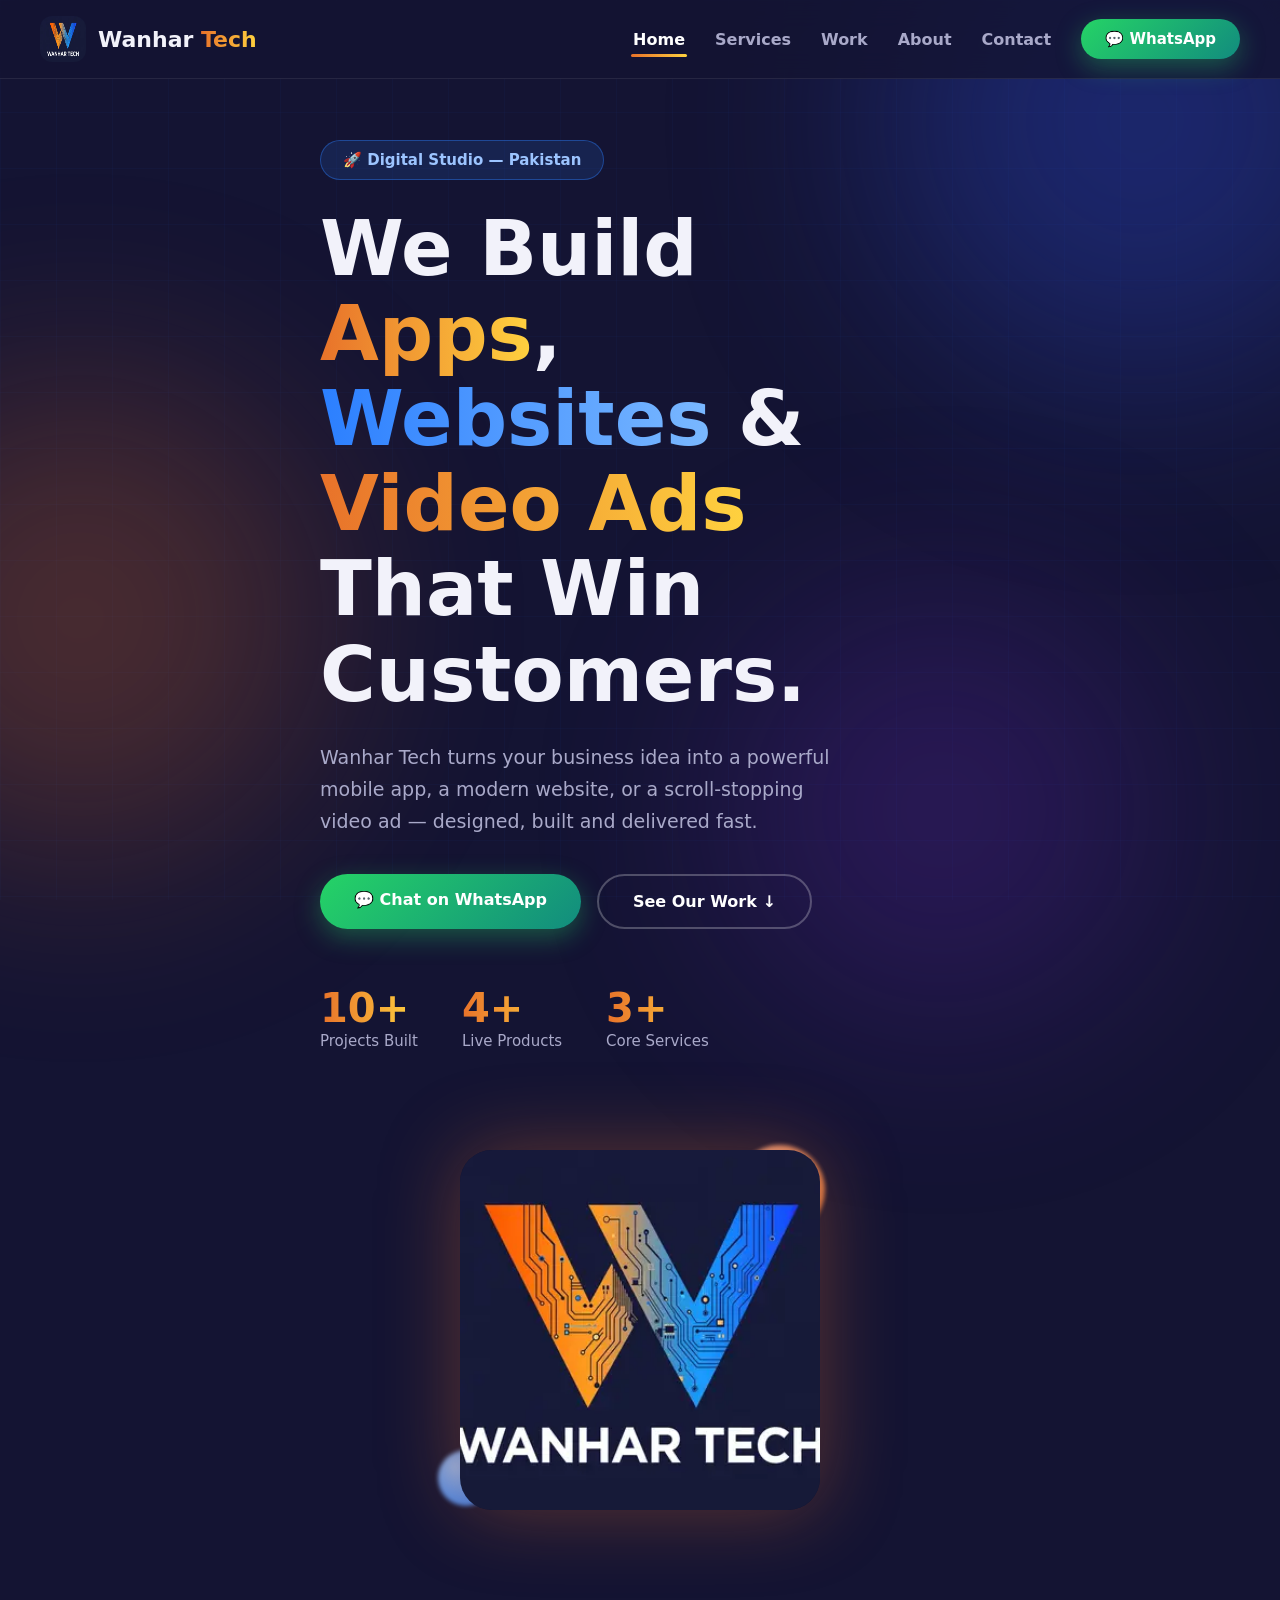
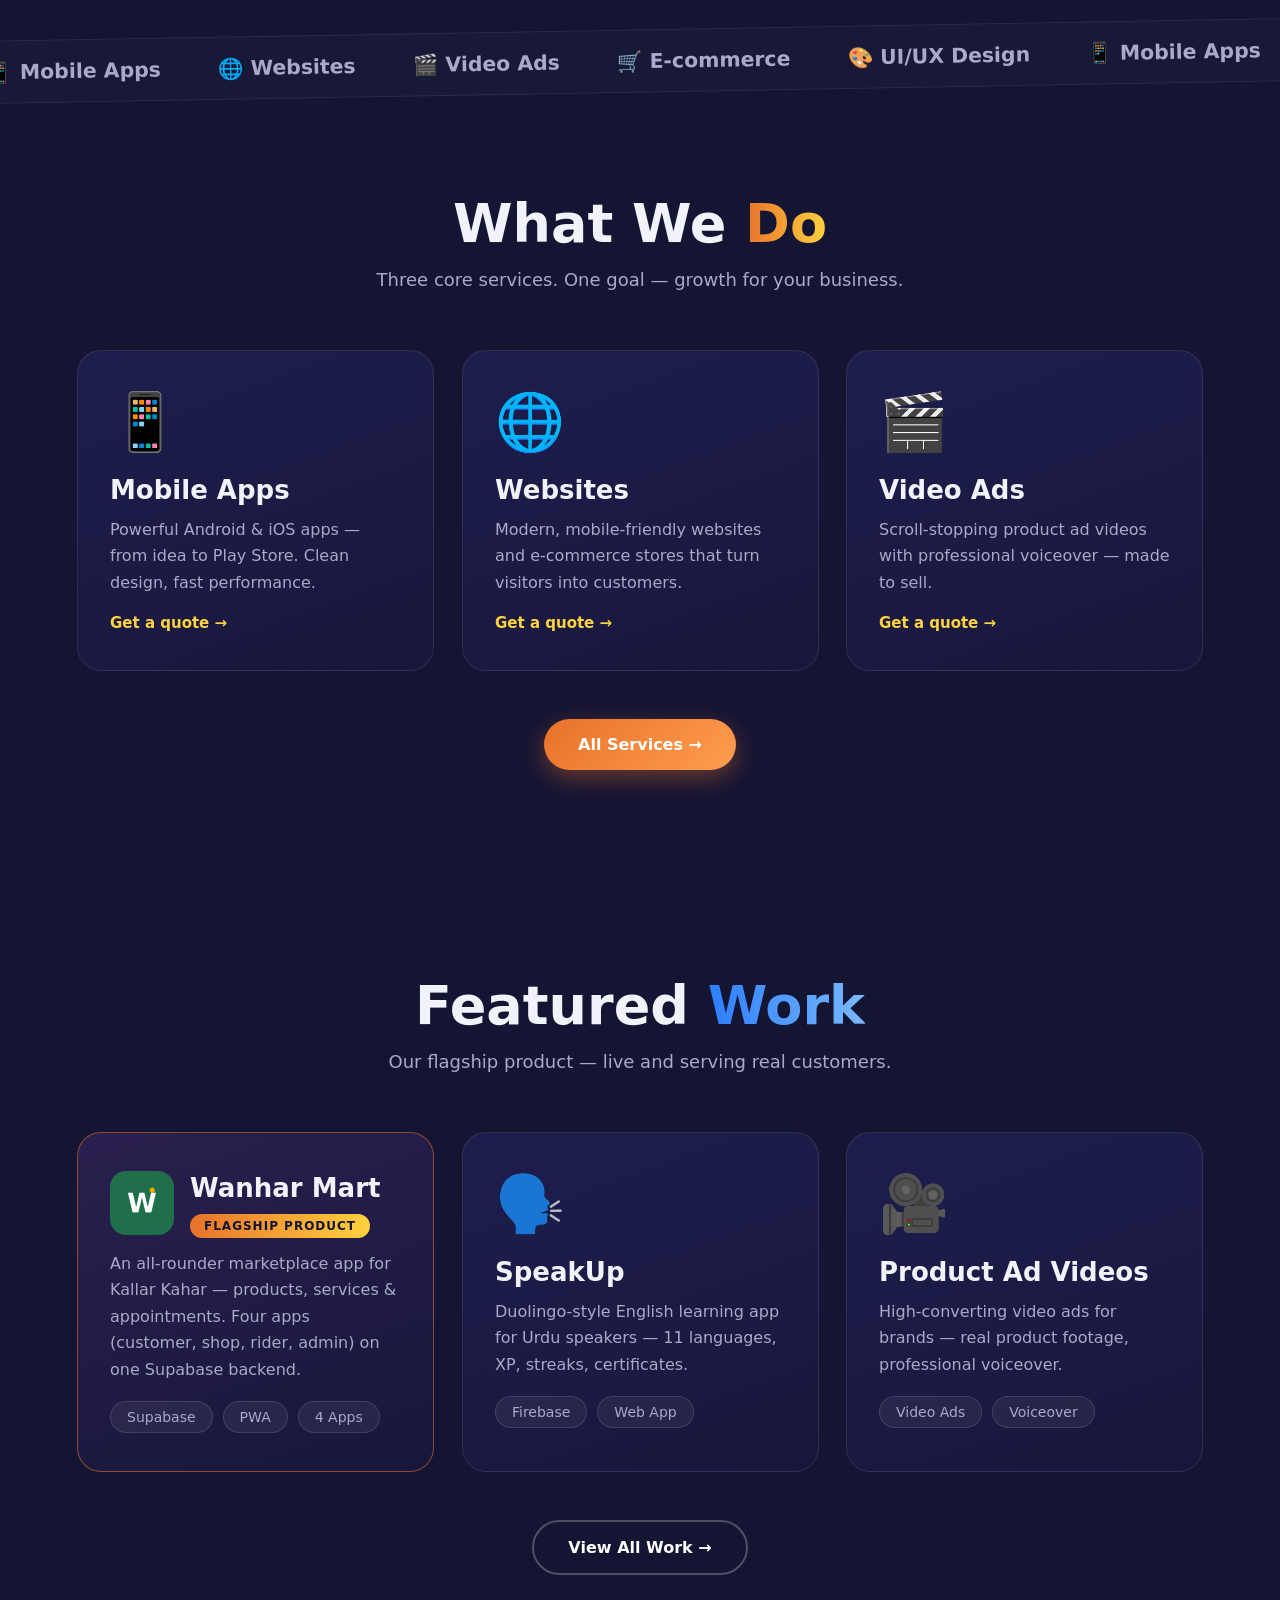
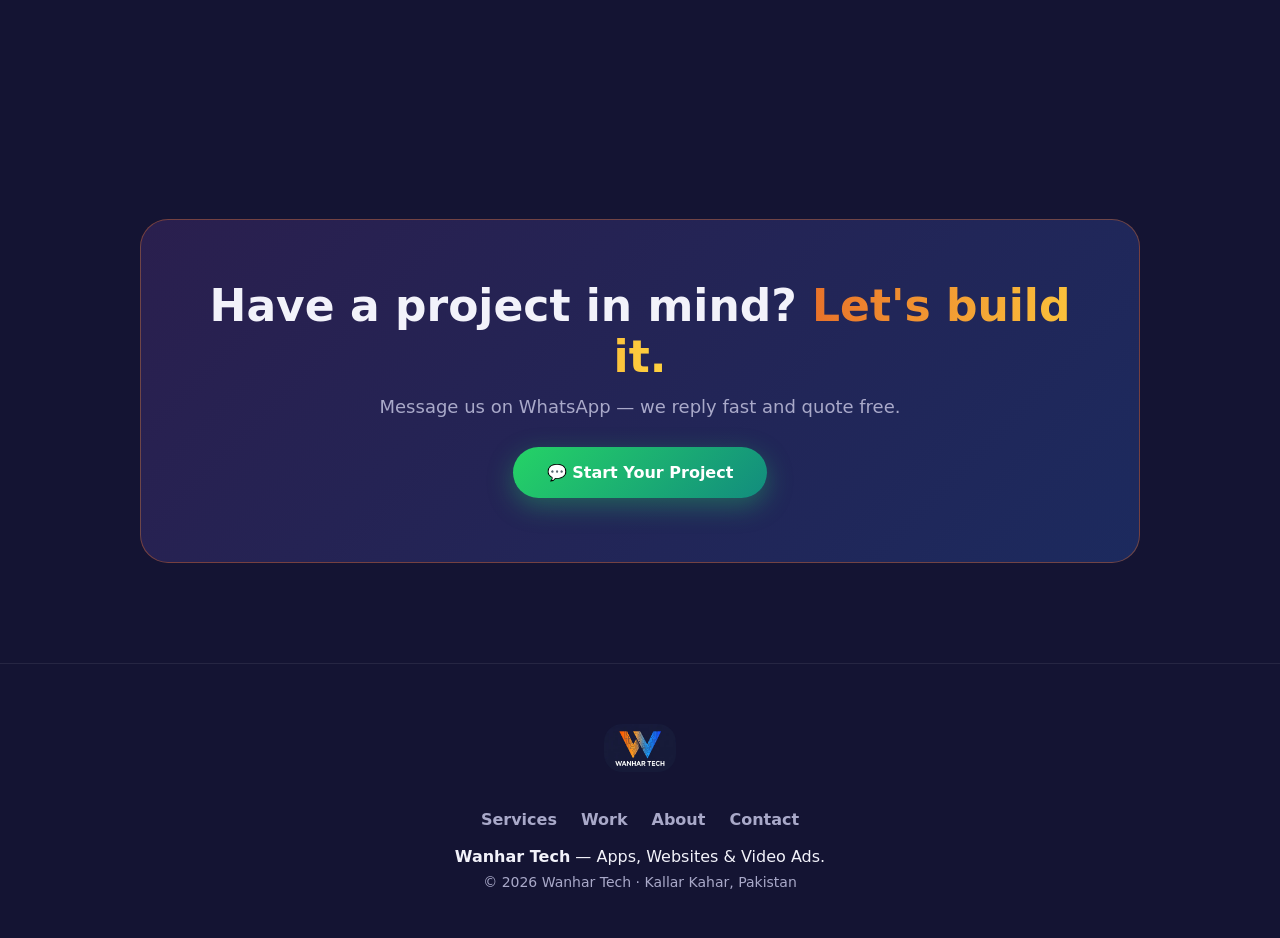
==== commit 5c324ffd: "Wanhar Tech: remove hero stars (fixed)" ====
--- a/wanhar-tech/index.html
+++ b/wanhar-tech/index.html
@@ -46,8 +46,6 @@
   <div class="hero-visual reveal-z">
     <div class="orb o1" data-depth="1.4"></div>
     <div class="orb o2" data-depth="2"></div>
-    <div class="star3d s1" data-depth="2.4">✦</div>
-    <div class="star3d s2" data-depth="1.8">✦</div>
     <div class="logo-wrap" data-depth="0.7"><img src="[data-uri]" alt="Wanhar Tech"></div>
   </div>
 </header>
--- a/wanhar-tech/style.css
+++ b/wanhar-tech/style.css
@@ -192,9 +192,11 @@
   .links,.btn-sm{display:none}
   .burger{display:block}
   nav{padding:14px 22px}
-  .hero{padding-top:120px;text-align:center;justify-content:center}
+  .hero{padding-top:120px;padding-bottom:56px;text-align:center;justify-content:center;gap:34px}
   .hero-cta,.hero-stats{justify-content:center}
-  .hero-visual{width:min(320px,80vw);height:min(320px,80vw)}
+  .hero-stats{gap:28px}
+  .hero-visual{width:min(300px,78vw);height:min(300px,78vw)}
+  .qform{padding:32px 22px}
   section{padding:80px 6vw}
   .page-hero{padding-top:140px}
 }
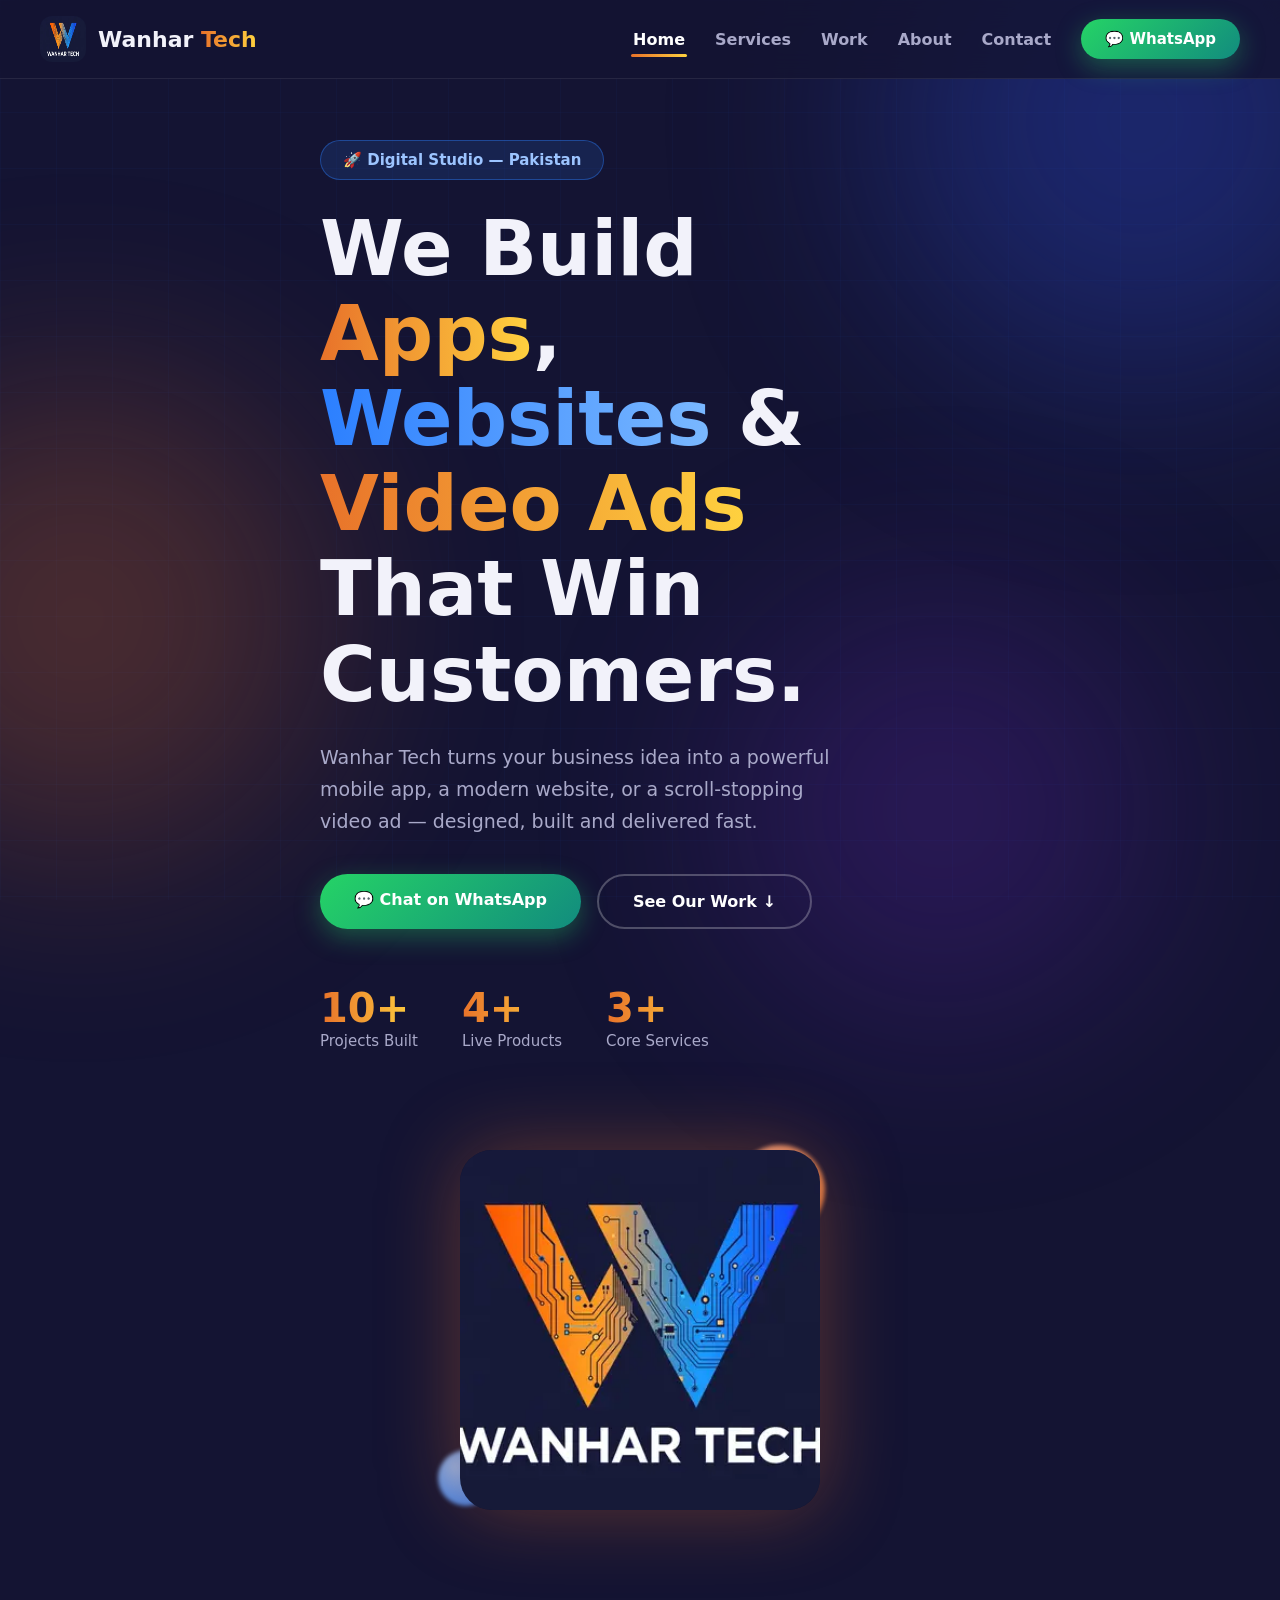
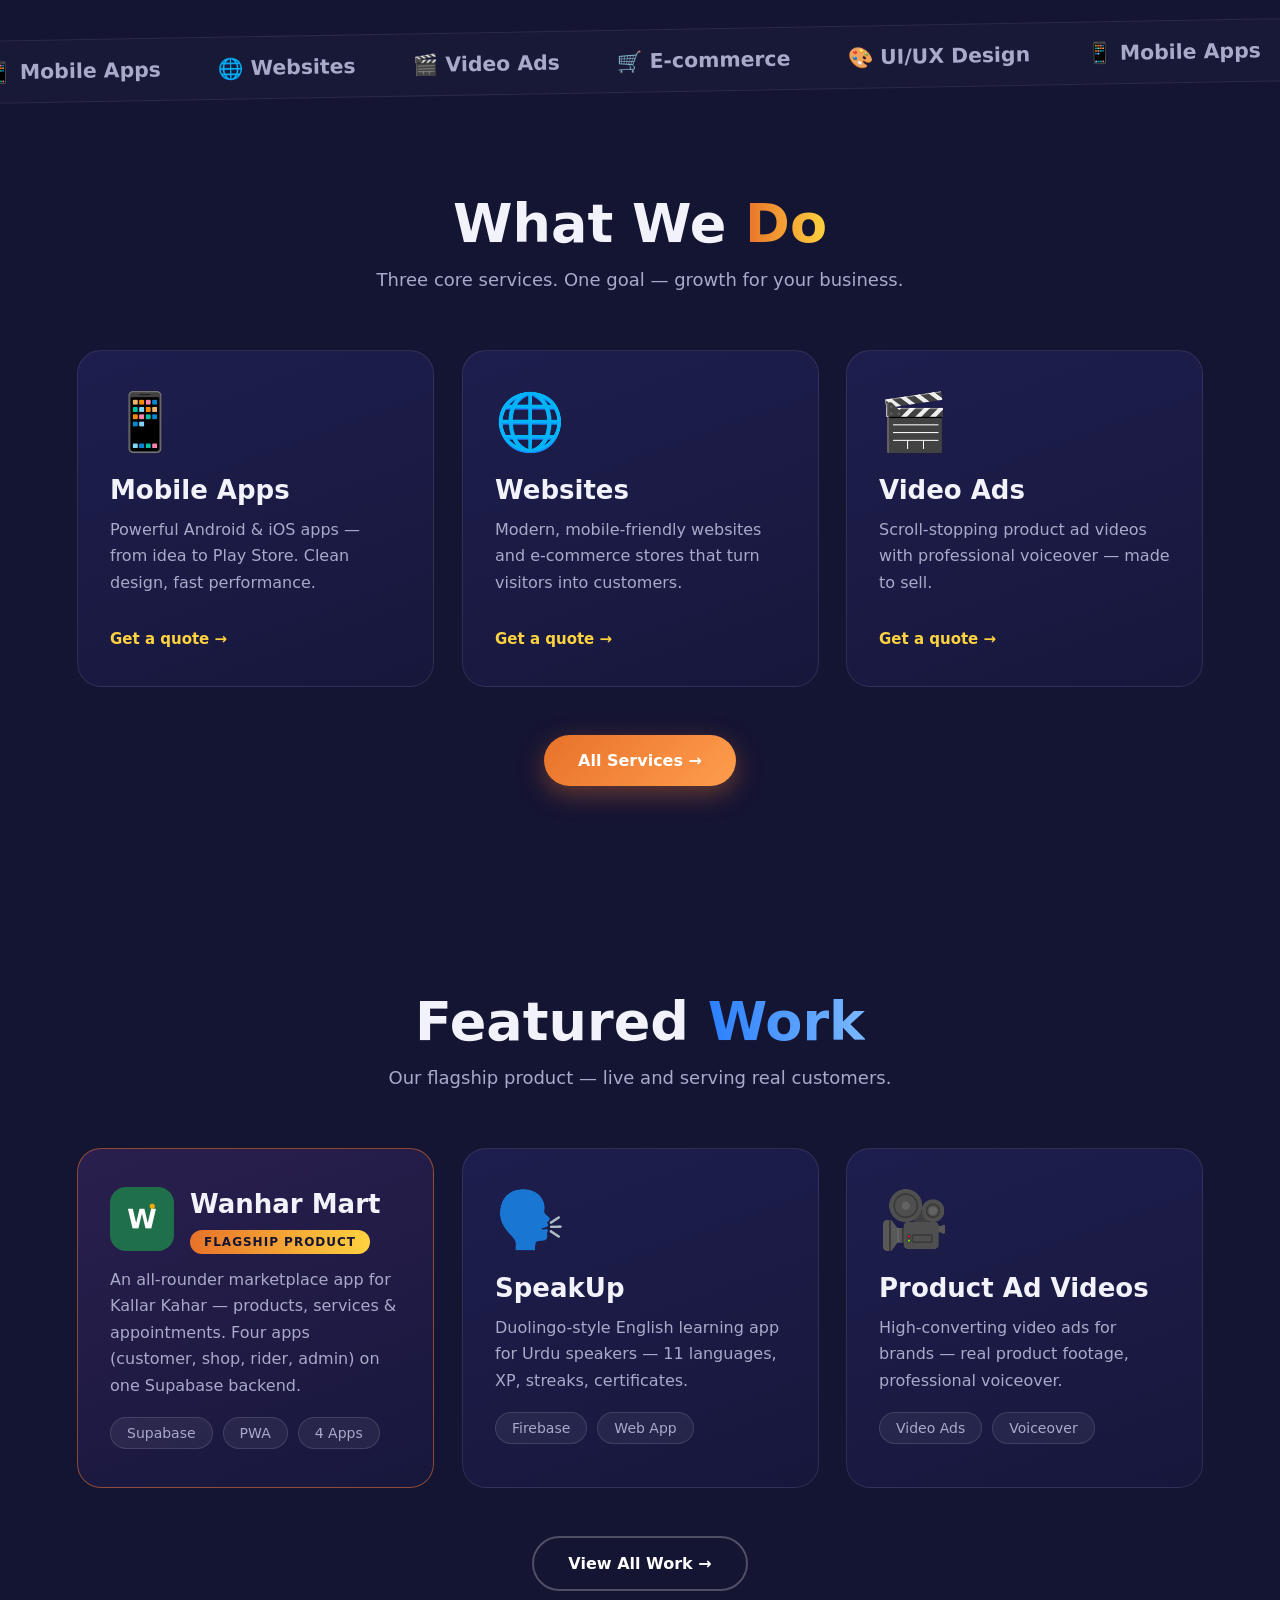
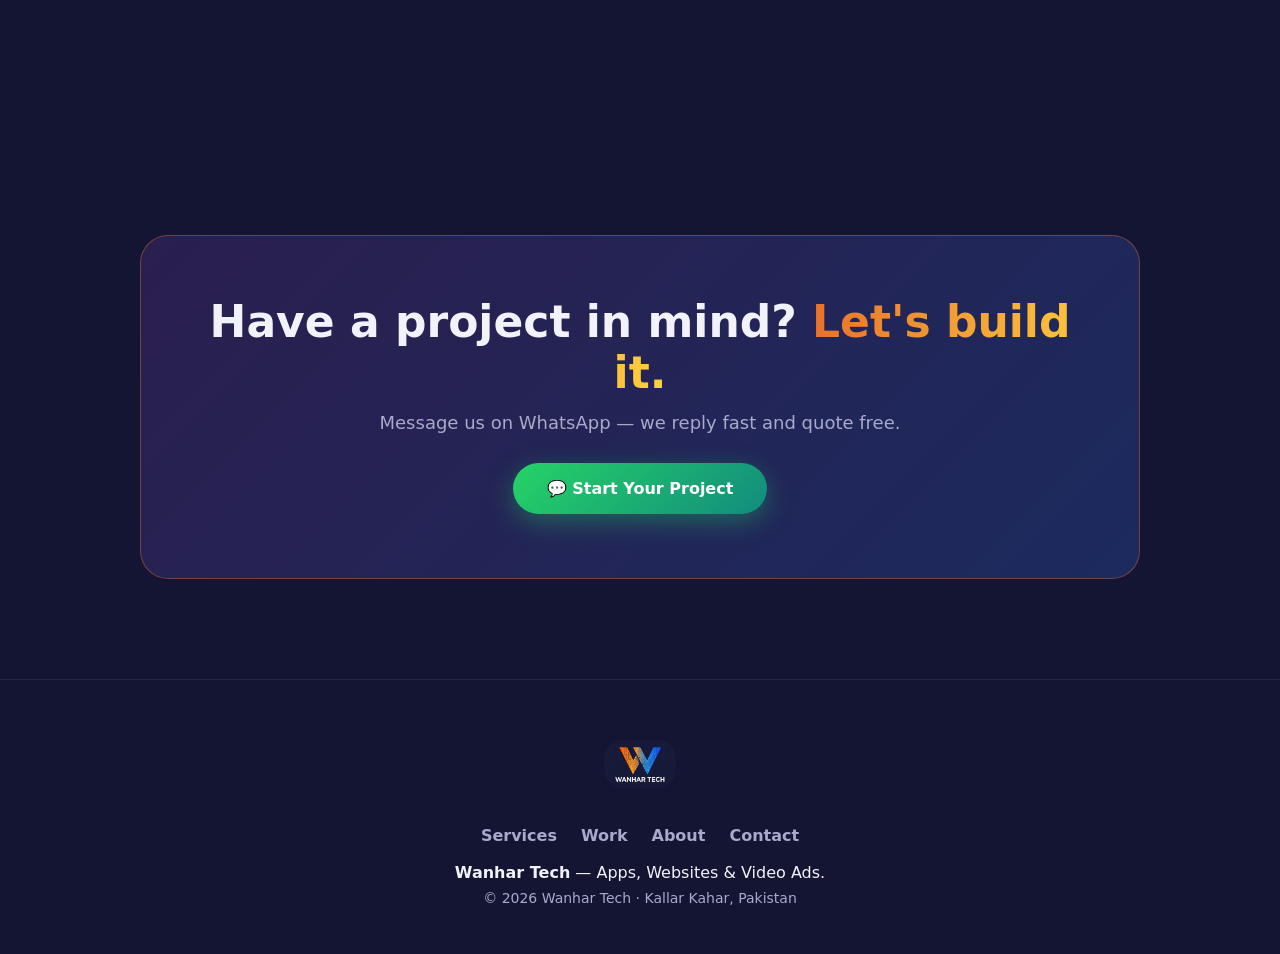
==== commit 27dd7a2f: "Wanhar Tech: make Get a quote links clickable" ====
--- a/wanhar-tech/index.html
+++ b/wanhar-tech/index.html
@@ -59,9 +59,9 @@
   <h2 class="sec-title reveal">What We <span class="grad">Do</span></h2>
   <p class="sec-sub reveal">Three core services. One goal — growth for your business.</p>
   <div class="cards" data-stagger>
-    <div class="card reveal tilt"><div class="card-emoji">📱</div><h3>Mobile Apps</h3><p>Powerful Android &amp; iOS apps — from idea to Play Store. Clean design, fast performance.</p><div class="price">Get a quote →</div></div>
-    <div class="card reveal tilt"><div class="card-emoji">🌐</div><h3>Websites</h3><p>Modern, mobile-friendly websites and e-commerce stores that turn visitors into customers.</p><div class="price">Get a quote →</div></div>
-    <div class="card reveal tilt"><div class="card-emoji">🎬</div><h3>Video Ads</h3><p>Scroll-stopping product ad videos with professional voiceover — made to sell.</p><div class="price">Get a quote →</div></div>
+    <div class="card reveal tilt"><div class="card-emoji">📱</div><h3>Mobile Apps</h3><p>Powerful Android &amp; iOS apps — from idea to Play Store. Clean design, fast performance.</p><a class="price" href="contact.html">Get a quote →</a></div>
+    <div class="card reveal tilt"><div class="card-emoji">🌐</div><h3>Websites</h3><p>Modern, mobile-friendly websites and e-commerce stores that turn visitors into customers.</p><a class="price" href="contact.html">Get a quote →</a></div>
+    <div class="card reveal tilt"><div class="card-emoji">🎬</div><h3>Video Ads</h3><p>Scroll-stopping product ad videos with professional voiceover — made to sell.</p><a class="price" href="contact.html">Get a quote →</a></div>
   </div>
   <div class="center reveal"><a class="btn btn-fire" href="services.html"><span class="shine"></span>All Services →</a></div>
 </section>
--- a/wanhar-tech/style.css
+++ b/wanhar-tech/style.css
@@ -111,6 +111,8 @@
 .card ul{list-style:none;display:flex;flex-wrap:wrap;gap:10px}
 .card ul li{background:rgba(43,127,255,.12);border:1px solid rgba(43,127,255,.3);padding:7px 16px;border-radius:99px;font-size:14px;font-weight:600}
 .card .price{font-size:15px;color:var(--yellow);font-weight:800;margin-top:16px}
+a.price{display:inline-block;text-decoration:none;cursor:pointer}
+a.price:hover{text-decoration:underline}
 .card.featured{border:1px solid rgba(232,114,42,.55);background:linear-gradient(160deg,#2a1f4e,#17173c)}
 .work-head{display:flex;align-items:center;gap:16px;margin-bottom:16px}
 .work-head img{width:64px;height:64px;border-radius:16px}
